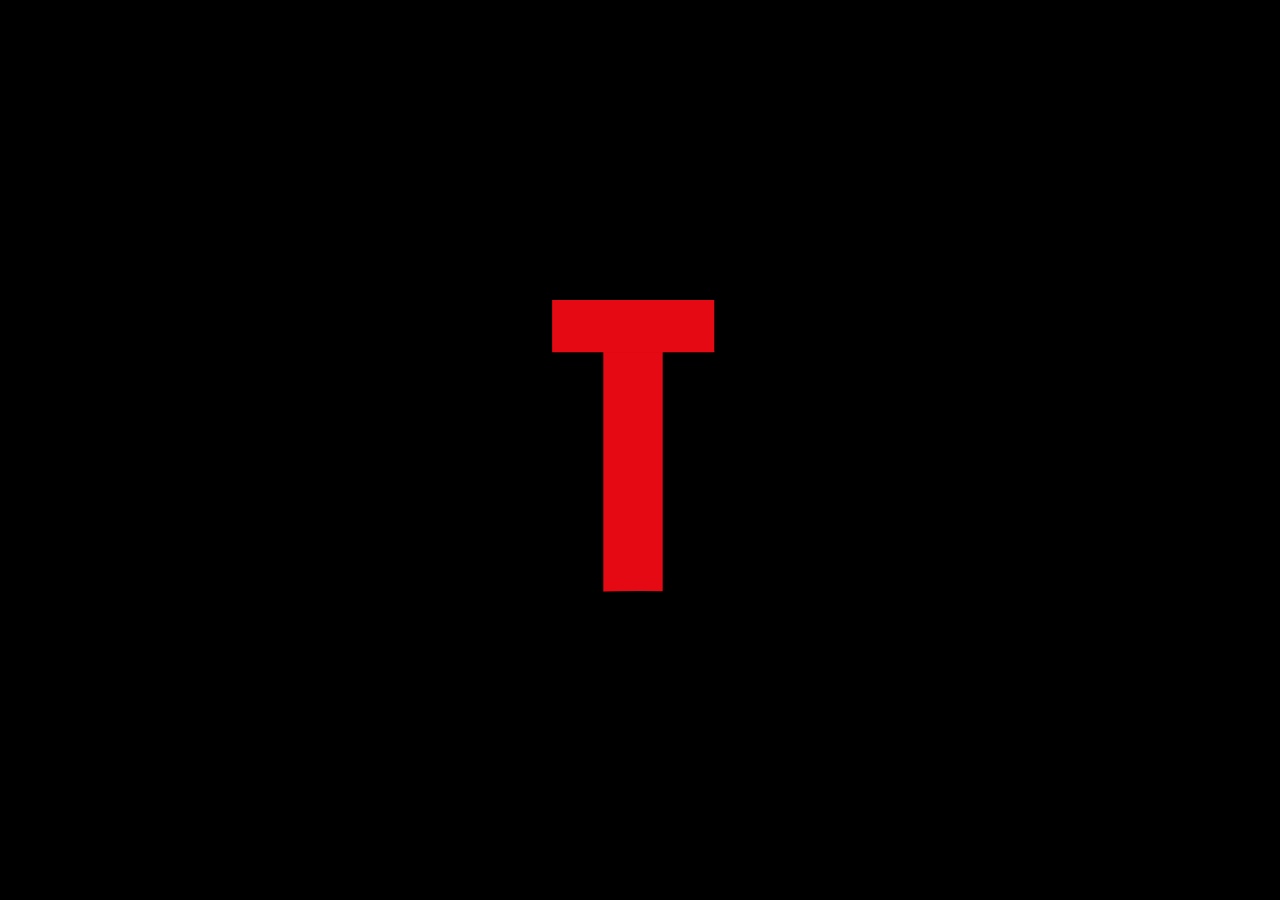
==== loader.html @ 968fd922 "Add files via upload" ====
<!DOCTYPE html>
<html lang="en">
<head>
  <meta charset="UTF-8">
  <meta name="viewport" content="width=device-width, initial-scale=1.0">
  <title>Loading...</title>
  <link rel="stylesheet" href="src/styles.css" />
  <style>
    /* Ensure loader takes full screen and centers content */
    html, body {
      margin: 0;
      padding: 0;
      width: 100%;
      height: 100%;
      overflow: hidden;
    }
  </style>
</head>
<body>
  <div id="container">
    <netflixintro letter="T">
      <div class="helper-1">
        <div class="effect-brush">
          <span class="fur-1"></span>
          <span class="fur-2"></span>
          <span class="fur-3"></span>
          <span class="fur-4"></span>
          <span class="fur-5"></span>
          <span class="fur-6"></span>
          <span class="fur-7"></span>
          <span class="fur-8"></span>
          <span class="fur-9"></span>
          <span class="fur-10"></span>
        </div>
        <div class="effect-lumieres">
          <span class="lamp-1"></span>
          <span class="lamp-2"></span>
          <span class="lamp-3"></span>
          <span class="lamp-4"></span>
          <span class="lamp-5"></span>
          <span class="lamp-6"></span>
          <span class="lamp-7"></span>
          <span class="lamp-8"></span>
        </div>
      </div>
      <div class="helper-2">
        <div class="effect-brush">
          <span class="fur-1"></span>
          <span class="fur-2"></span>
          <span class="fur-3"></span>
          <span class="fur-4"></span>
          <span class="fur-5"></span>
          <span class="fur-6"></span>
          <span class="fur-7"></span>
          <span class="fur-8"></span>
          <span class="fur-9"></span>
          <span class="fur-10"></span>
        </div>
      </div>
      <div class="helper-3">
        <div class="effect-brush">
          <span class="fur-1"></span>
          <span class="fur-2"></span>
          <span class="fur-3"></span>
          <span class="fur-4"></span>
          <span class="fur-5"></span>
          <span class="fur-6"></span>
          <span class="fur-7"></span>
          <span class="fur-8"></span>
          <span class="fur-9"></span>
          <span class="fur-10"></span>
        </div>
      </div>
      <div class="helper-4">
        <div class="effect-brush">
          <span class="fur-1"></span>
          <span class="fur-2"></span>
          <span class="fur-3"></span>
          <span class="fur-4"></span>
          <span class="fur-5"></span>
          <span class="fur-6"></span>
          <span class="fur-7"></span>
          <span class="fur-8"></span>
          <span class="fur-9"></span>
          <span class="fur-10"></span>
        </div>
      </div>
    </netflixintro>
  </div>

  <script>
    // Redirect to index.html after the animation completes
    setTimeout(() => {
      window.location.href = "index.html";
    }, 4000); // 4 seconds matches the animation duration (3.5s zoom-in + 0.5s delay)
  </script>
</body>
</html>
---- src/styles.css ----
* {
  margin: 0;
  padding: 0;
  box-sizing: border-box;
}

html, body {
  margin: 0;
  padding: 0;
  width: 100%;
  height: 100%;
}

body {
  background-color: black;
  color: white;
  font-family: "Poppins", sans-serif;
}

.navbar {
  position: absolute;
  top: 0;
  width: 100%;
  display: flex;
  justify-content: space-between;
  padding: 3% 5%;
  z-index: 10;
}

.navbar__brand {
  width: 100px;
  height: 100%;
}

/* Logo styling */
.logo-img {
  width: 120px;
  height: 35px;
  transition: width 0.3s ease, height 0.3s ease;
}

/* Responsive adjustments for mobile */
@media (max-width: 767.98px) {
  .logo-img {
      width: 60px; /* Decrease size for mobile */
      height: 20px; /* Decrease size for mobile */
  }

  .logotop {
      display: flex;
      align-items: center;
      justify-content: center;
  }

  .navv-links {
      flex-direction: column;
      align-items: center;
      gap: 10px;
  }

  .nav-button {
      font-size: 14px; /* Adjust button font size for mobile */
  }
}

@media (max-width: 480px) {
  .logo-img {
      width: 30px; /* Decrease size for mobile */
      height: 10px; /* Decrease size for mobile */
  }
}

.language__drop__down {
  background: transparent;
  border: none;
  color: white;
}

.language__drop__down:focus {
  outline: none;
}

.language__drop__down option {
  background-color: black;
}

.dropdown__container {
  border: 1px solid white;
  padding: 0.4rem;
  border-radius: 4px;
  background: rgba(0, 0, 0, 0.4);
}

.signin__button {
  background-color: #dc030f;
  border: 1px solid #dc030f;
  color: white;
  padding: 0.25rem 0.5rem;
  border-radius: 4px;
}

.navbar__nav__items {
  display: flex;
  gap: 10px;
}

.hero__bg__image__container {
  width: 100%;
  height: 80vh;
}

.hero__bg__image {
  width: 100%;
  height: 100%;
  /* object-fit: cover; */
}

.hello_video {
  width: 100%;
  height: auto;
}

.hero__bg__overlay {
  position: absolute;
  inset: 0;
  width: 100%;
  height: 80vh;
  background: rgba(0, 0, 0, 0.4);
  background-image: linear-gradient(
    to top,
    rgba(0, 0, 0, 0.8) 0,
    rgba(0, 0, 0, 0) 60%,
    rgba(0, 0, 0, 0.8) 100%
  );
}

.hero__card {
  position: absolute;
  top: 20%;
  text-align: center;
  display: flex;
  flex-direction: column;
  gap: 10px;
}

.hero__title {
  font-weight: 600;
  font-size: 2rem;
}

.hero__subtitle,
.hero__description {
  font-weight: 400;
  font-size: 1rem;
}

.hero__description {
  margin: 0 50px;
}

.email__input {
  border: none;
  background: transparent;
  width: 100%;
  height: 100%;
  padding-left: 7px;
}
.email__label {
  color: black;
  position: absolute;
  top: 28%;
  left: 2%;
  color: rgb(153, 149, 149);
  transition: 0.5s;
}

.email__form__container {
  display: flex;
  flex-direction: column;
  justify-content: center;
  align-items: center;
  gap: 15px;
}

.form__container {
  background-color: white;
  width: 90%;
  height: 50px;
  position: relative;
}

.email__input:focus + .email__label {
  top: 0.2rem;
  font-size: 10px;
}

.email__input:not(:placeholder-shown).email__input:not(:focus) + .email__label {
  top: 0.2rem;
  font-size: 10px;
}

.email__input:focus-visible {
  outline: none;
}

.primary__button {
  background-color: #dc030f;
  border: 1px solid #dc030f;
  color: white;
  padding: 0.8rem 1.2rem;
  border-radius: 2px;
  font-size: 15px;
  letter-spacing: 1px;
  transition: all 0.3s ease-in-out; /* Smooth transition */
}

.primary__button:hover {
  transform: scale(1.05); /* Increase size by 5% */
  background-color: gold !important;
  color: black !important;
  border-color: black !important;
}

.feature {
  border-top: 8px solid #222;
  padding: 2rem 1rem;
}

.feature__details {
  text-align: center;
}

.feature__title {
  font-size: 25px;
  font-weight: 600;
  margin: 10px 0;
}

.feature__sub__title {
  font-size: 15px;
  font-weight: 400;
}

.feature__image__container {
  width: 100%;
  position: relative;
}
.feature__image {
  width: 100%;
}

.feature__backgroud__video__container {
  position: absolute;
  width: 100%;
  top: 20%;
  left: 13%;
  height: 100%;
  max-width: 73%;
  max-height: 54%;
  z-index: -2;
}

.feature__backgroud__video {
  width: 100%;
}

.feature__2__poster__container {
  position: absolute;
  bottom: 8%;
  left: 50%;
  transform: translateX(-50%);
  width: 100%;
  max-width: 16em;
  display: flex;
  align-items: center;
  background-color: black;
  border: 2px solid rgba(255, 255, 255, 0.25);
  border-radius: 10px;
  height: 60px;
  padding: 0.25rem 0.6rem;
  gap: 15px;
}

.poster__container {
  width: 20%;
}

.poster {
  width: 100%;
  height: 100%;
}
.poster__details {
  width: 60%;
}
.poster__details > h4 {
  font-size: 13px;
  font-weight: 500;
}
.poster__details > h6 {
  font-size: 12px;
  font-weight: 400;
  color: rgb(63, 63, 246);
}

.download__gif__container {
  width: 20%;
  height: 100%;
}
.gif {
  width: 100%;
  height: 100%;
}

.feature__3__backgroud__video__container {
  max-width: 63%;
  max-height: 47%;
  z-index: -2;
  top: 9%;
  left: 19%;
}

.FAQ__accordian {
  width: 100%;
}
.FAQ__title {
  width: 100%;
  display: flex;
  justify-content: space-between;
  padding: 15px 20px;
  font-size: 18px;
  background-color: #303030;
  border: 1px solid #303030;
  color: white;
}

.FAQ__visible {
  background-color: #303030;
  border-top: 1px solid black;
  max-height: 0;
  overflow: hidden;
  transition: max-height 0.5s ease-in-out;
}

.FAQ__visible > p {
  margin: 1rem;
}
.FAQ__list__container {
  border-top: 8px solid #222;
  padding: 2rem 0;
}
.FAQ__heading {
  font-size: 20px;
  text-align: center;
  font-weight: 600;
  margin: 1rem 3rem;
}

.FAQ__list {
  display: flex;
  flex-direction: column;
  justify-content: center;
  align-items: center;
  gap: 10px;
}

.FAQ__get__started__email {
  text-align: center;
}

.FAQ__get__started__email > h3 {
  font-size: 18px;
  font-weight: 400;
  margin: 2rem 0;
}

@media (min-width: 768px) {
  .hero__bg__image__container {
    height: 100vh;
  }

  .hero__bg__overlay {
    height: 100vh;
  }
  .hero__card {
    top: 40%;
    left: 30%;
    transform: translate(-20%, -20%);
  }
  .hero__title {
    font-size: 3rem;
  }
  .hero__subtitle,
  .hero__description {
    font-size: 1.3rem;
  }

  .feature {
    padding: 4rem;
  }

  .feature__title {
    font-size: 35px;
  }

  .feature__sub__title {
    font-size: 20px;
  }
  .feature__2__poster__container {
    max-width: 26em;
    height: 85px;
  }
  .poster__container {
    width: 15%;
  }
  .download__gif__container {
    width: 3rem;
    height: 3rem;
  }

  .poster__details > h4 {
    font-size: 18px;
  }
  .poster__details > h6 {
    font-size: 14px;
  }
  .FAQ__title {
    font-size: 20px;
  }
  .FAQ__heading {
    font-size: 38px;
    font-weight: 500;
    letter-spacing: 1px;
  }
  .FAQ__list {
    padding: 1rem 5rem;
  }
  .FAQ__get__started__email {
    width: 75%;
    display: flex;
    flex-direction: column;
    justify-content: center;
    transform: translateX(15%);
  }
}

@media (min-width: 1024px) {
  .navbar {
    padding: 2% 5%;
  }

  .navbar__brand {
    width: 150px;
  }

  .signin__button {
    padding: 10px 20px;
    font-size: 18px;
  }
  .dropdown__container {
    padding: 10px 5px;
  }

  .navbar__nav__items {
    gap: 30px;
  }

  .hero__card {
    top: 50%;
    left: 50%;
    transform: translate(-50%, -50%);
  }

  .form__container {
    width: 50%;
  }
  .email__form__container {
    flex-direction: row;
    align-items: center;
    gap: 1px;
  }
  .primary__button {
    height: 50px;
  }

  .feature {
    display: flex;
    align-items: center;
    justify-content: space-between;
    gap: 20px;
  }

  .feature__details {
    text-align: left;
    padding: 0 6rem;
  }

  .feature__title {
    font-size: 50px;
  }

  .feature__sub__title {
    font-size: 25px;
  }

  .feature__image__container {
    max-width: 500px;
  }

  .feature:nth-child(even) {
    flex-direction: row-reverse;
  }

  .feature__2__poster__container {
    max-width: 20em;
    height: 100px;
    padding: 1rem;
  }
  .poster__container {
    width: 20%;
  }
  .FAQ__list {
    padding: 1rem 25rem;
  }
  .FAQ__get__started__email {
    transform: translateX(16%);
  }
}

.countdown {
  display: flex;
  gap: 30px;
  padding: 20px;
}

.time-section {
  text-align: center;
  font-size: 24px;
}

.time-group {
  display: flex;
  gap: 5px;
  margin-bottom: 10px;
}

.time-segment {
  display: block;
  font-size: 100px;
  font-weight: 900;
  width: 100px;
  font-family: 'Segment7', monospace;
}

.segment-display {
  position: relative;
  height: 100%;
}

.segment-display__top,
.segment-display__bottom {
  overflow: hidden;
  text-align: center;
  width: 100%;
  height: 50%;
  position: relative;
}

.segment-display__top {
  line-height: 1.5;
  color: #eee;
  background-color: #333;
}

.segment-display__bottom {
  line-height: 0;
  color: #fff;
  background-color: #333;
}

.segment-overlay {
  position: absolute;
  top: 0;
  perspective: 400px;
  height: 100%;
  width: 100px;
}

.segment-overlay__top,
.segment-overlay__bottom {
  position: absolute;
  overflow: hidden;
  text-align: center;
  width: 100%;
  height: 50%;
  font-family: 'Segment7', monospace;
}

.segment-overlay__top {
  top: 0;
  line-height: 1.5;
  color: #fff;
  background-color: #333;
  transform-origin: bottom;
}

.segment-overlay__bottom {
  bottom: 0;
  line-height: 0;
  color: #eee;
  background-color: #333;
  border-top: 2px solid black;
  transform-origin: top;
}

.segment-overlay.flip .segment-overlay__top {
  animation: flip-top 0.8s linear;
}

.segment-overlay.flip .segment-overlay__bottom {
  animation: flip-bottom 0.8s linear;
}

@keyframes flip-top {
  0% { transform: rotateX(0deg); }
  50%, 100% { transform: rotateX(-90deg); }
}

@keyframes flip-bottom {
  0%, 50% { transform: rotateX(90deg); }
  100% { transform: rotateX(0deg); }
}

/* new foooter */

footer {
  background-color: #222;
  color: #fff;
  padding: 30px 0;
  text-align: left;
}

.footer-container {
  display: grid;
  grid-template-columns: repeat(2, 1fr);
  gap: 20px;
  /* max-width: 1200px; */
  margin: auto;
  padding: 0 20px;
}

/* Custom hover animations */
.nav-button {
    position: relative;
    padding: 0.5rem 1rem;
    font-size: 1rem;
    color: white;
    background: transparent;
    border: none;
    cursor: pointer;
    transition: all 0.3s ease;
}

.nav-button:hover {
    color: #ff6b6b; /* Change text color on hover */
}

/* Underline animation */
.nav-button::after {
    content: '';
    position: absolute;
    bottom: 0;
    left: 0;
    width: 0;
    height: 2px;
    background: #ff6b6b;
    transition: width 0.3s ease;
}

.nav-button:hover::after {
    width: 100%;
}

/* Scale animation */
.nav-button:hover {
    transform: scale(1.1);
}

/* Background color animation */
.nav-button:hover {
    background: rgba(255, 107, 107, 0.1);
    border-radius: 0.5rem;
}

@font-face {
  font-family: 'Segment7';
  src: url('https://assets.codepen.io/4175254/Segment7-V4ag.ttf') format('truetype');
  font-weight: normal;
  font-style: italic;
}

.countdown {
  display: flex;
  gap: 30px;
  padding: 20px;
}

.time-section {
  text-align: center;
  font-size: 24px;
}

.time-group {
  display: flex;
  gap: 10px;
  margin-bottom: 10px;
}

.time-segment {
  display: block;
  font-size: 100px;
  font-weight: 900;
  width: 100px;
  font-family: 'Segment7', monospace;
}

.segment-display {
  position: relative;
  height: 100%;
}

.segment-display__top,
.segment-display__bottom {
  overflow: hidden;
  text-align: center;
  width: 100%;
  height: 50%;
  position: relative;
}

.segment-display__top {
  line-height: 1.5;
  color: #eee;
  background-color: #333;
}

.segment-display__bottom {
  line-height: 0;
  color: #fff;
  background-color: #333;
}

.segment-overlay {
  position: absolute;
  top: 0;
  perspective: 400px;
  height: 100%;
  width: 100px;
}

.segment-overlay__top,
.segment-overlay__bottom {
  position: absolute;
  overflow: hidden;
  text-align: center;
  width: 100%;
  height: 50%;
  font-family: 'Segment7', monospace;
}

.segment-overlay__top {
  top: 0;
  line-height: 1.5;
  color: #fff;
  background-color: #333;
  transform-origin: bottom;
}

.segment-overlay__bottom {
  bottom: 0;
  line-height: 0;
  color: #eee;
  background-color: #333;
  border-top: 2px solid black;
  transform-origin: top;
}

.segment-overlay.flip .segment-overlay__top {
  animation: flip-top 0.8s linear;
}

.segment-overlay.flip .segment-overlay__bottom {
  animation: flip-bottom 0.8s linear;
}

@keyframes flip-top {
  0% { transform: rotateX(0deg); }
  50%, 100% { transform: rotateX(-90deg); }
}

@keyframes flip-bottom {
  0%, 50% { transform: rotateX(90deg); }
  100% { transform: rotateX(0deg); }
}

/* Media Queries for Responsive Design */
@media (max-width: 768px) {
  .countdown {
    gap: 15px;
    padding: 10px;
  }

  .time-section {
    font-size: 18px;
  }

  .time-segment {
    font-size: 60px;
    width: 60px;
  }

  .segment-overlay {
    width: 60px;
  }
}

@media (max-width: 480px) {
  .countdown {
    gap: 10px;
    padding: 5px;
  }

  .time-section {
    font-size: 16px;
    margin-bottom: 5px;
  }

  .time-segment {
    font-size: 40px;
    width: 40px;
  }

  .segment-overlay {
    width: 40px;
  }

  .time-group {
    gap: 5px;
  }
}

/* Glass effect overlay */
.glass-overlay {
  position: absolute;
  width: 100%;
  top: 100%; /* Center vertically */
  left: 50%; /* Center horizontally */
  transform: translate(-50%, -50%); /* Center the overlay */
  background-color: rgba(255, 255, 255, 0.1); /* Semi-transparent white */
  backdrop-filter: blur(10px); /* Glass blur effect */
  padding: 20px;
  border-radius: 15px;
  text-align: center;
  color: white;
  border: 1px solid rgba(255, 255, 255, 0.2); /* Light border */
}

.glitch {
  color: white;
  font-size: 4em; /* Adjusted for mobile */
  letter-spacing: .3em;
  padding: 0;
  margin: 0;
  animation: glitch 1s infinite;
  position: relative;
}

.glitch::before {
  position: absolute;
  content: attr(data-text);
  top: 0;
  left: 2px;
  width: 100%;
  text-shadow: -2px 0 red;
  animation: glitch-mirror 5s infinite;
}

.glitch::after {
  position: absolute;
  content: attr(data-text);
  top: 0;
  left: -2px;
  width: 100%;
  text-shadow: -2px 0 greenyellow, 2px 2px red;
  animation: glitch-mirror 1s infinite;
}

@keyframes glitch {
  0% { transform: skew(-3deg); }
  10% { transform: skew(1deg); }
  20% { transform: skew(2deg); }
  30% { transform: skew(4deg); }
  40% { transform: skew(4deg); }
  50% { transform: skew(5deg); }
  60% { transform: skew(-2deg); }
  70% { transform: skew(0deg); }
  80% { transform: skew(4deg); }
  90% { transform: skew(2deg); }
  100% { transform: skew(3deg); }
}

@keyframes glitch-mirror {
  0% { clip-path: inset(4% 0%); transform: skew(0.81deg); }
  5% { clip-path: inset(38% 0%); transform: skew(0.28deg); }
  10% { clip-path: inset(163% 0%); transform: skew(0.67deg); }
  15% { clip-path: inset(31% 0%); transform: skew(0.07deg); }
  20% { clip-path: inset(168% 0%); transform: skew(0.53deg); }
  25% { clip-path: inset(130% 0%); transform: skew(0.48deg); }
  30% { clip-path: inset(92% 0%); transform: skew(0.68deg); }
  35% { clip-path: inset(43% 0%); transform: skew(0.7deg); }
  40% { clip-path: inset(18% 0%); transform: skew(0.5deg); }
  45% { clip-path: inset(180% 0%); transform: skew(0.21deg); }
  50% { clip-path: inset(71% 0%); transform: skew(0.56deg); }
  55% { clip-path: inset(182% 0%); transform: skew(0.55deg); }
  60% { clip-path: inset(66% 0%); transform: skew(0.65deg); }
  65% { clip-path: inset(66% 0%); transform: skew(0.77deg); }
  70% { clip-path: inset(43% 0%); transform: skew(0.56deg); }
  75% { clip-path: inset(148% 0%); transform: skew(0.93deg); }
  80% { clip-path: inset(169% 0%); transform: skew(0.46deg); }
  85% { clip-path: inset(166% 0%); transform: skew(0.98deg); }
  90% { clip-path: inset(53% 0%); transform: skew(0.81deg); }
  95% { clip-path: inset(157% 0%); transform: skew(0.68deg); }
  100% { clip-path: inset(182% 0%); transform: skew(0.22deg); }
}

/* Ensure the ratio container takes full width and height */
.ratio {
  margin: 0;
  padding: 0;
}

/* Events Section */
.events {
  padding: 50px 20px;
  text-align: center;
}

/* Netflix Intro Animation Styles (Reduced Version) */
#container {
  display: flex;
  flex-direction: column;
  justify-content: center;
  align-items: center;
  width: 100%;
  height: 100%;
  background-color: #000000;
  overflow: hidden;
}

#container netflixintro {
  display: block;
  position: relative;
  width: 300px;
  height: 300px;
  overflow: hidden;
  animation-name: zoom-in;
  animation-delay: 0.5s;
  animation-duration: 3.5s;
  animation-timing-function: ease-in;
  animation-fill-mode: forwards;
  background-size: 4000px;
  background-position: -1950px 0;
}

#container netflixintro::before {
  content: "";
  position: absolute;
  display: block;
  background-color: #000000;
  width: 150%;
  height: 30%;
  left: -25%;
  bottom: -27%;
  border-radius: 50%;
  z-index: 5;
  transform-origin: left center;
  background-size: 4000px;
  background-position: -1950px 0;
}

/* Letter "T" */
#container netflixintro[letter="T"] {
  transform-origin: center center;
}

#container netflixintro[letter="T"] .helper-1 {
  width: 19.5%;
  height: 100%;
  background-color: rgba(228, 9, 19, 0.5);
  left: 38%;
  top: 0;
  transform: rotate(180deg);
  animation-name: fading-lumieres-box;
  animation-duration: 2s;
  animation-delay: 0.6s;
  animation-fill-mode: forwards;
}

#container netflixintro[letter="T"] .helper-1 .effect-brush {
  animation-name: brush-moving;
  animation-duration: 2.5s;
  animation-fill-mode: forwards;
  animation-delay: 1s;
}

#container netflixintro[letter="T"] .helper-1 .effect-brush [class*="fur-"] {
  bottom: 0;
  height: 40%;
}

#container netflixintro[letter="T"] .helper-2 {
  width: 17.5%;
  height: 54%;
  left: 39%;
  top: -55px;
  transform: rotate(270deg);
  overflow: hidden;
}

#container netflixintro[letter="T"] .helper-2 .effect-brush {
  animation-name: brush-moving;
  animation-duration: 2s;
  animation-fill-mode: forwards;
  animation-delay: 0.5s;
}

/* Common Helper Styles */
#container netflixintro [class*="helper-"] {
  position: absolute;
}

#container netflixintro [class*="helper-"] .effect-brush {
  position: absolute;
  width: 100%;
  height: 300%;
  top: 0;
  overflow: hidden;
}

#container netflixintro [class*="helper-"] .effect-brush::before {
  display: block;
  content: "";
  position: absolute;
  background-color: #e40913;
  width: 100%;
  height: 70%;
  box-shadow: 0px 0px 29px 24px #e40913;
}

#container netflixintro [class*="helper-"] .effect-brush [class*="fur-"] {
  display: block;
  position: absolute;
  bottom: 10%;
  height: 30%;
}

/* Reduced fur elements (10 instead of 31) */
#container netflixintro [class*="helper-"] .effect-brush .fur-1 {
  left: 0%;
  width: 10%;
  background: linear-gradient(to bottom, #e40913 0%, #e40913 20%, rgba(0, 0, 0, 0) 80%);
}

#container netflixintro [class*="helper-"] .effect-brush .fur-2 {
  left: 10%;
  width: 10%;
  background: linear-gradient(to bottom, #e40913 0%, #e40913 25%, rgba(0, 0, 0, 0) 85%);
}

#container netflixintro [class*="helper-"] .effect-brush .fur-3 {
  left: 20%;
  width: 10%;
  background: linear-gradient(to bottom, #e40913 0%, #e40913 30%, rgba(0, 0, 0, 0) 90%);
}

#container netflixintro [class*="helper-"] .effect-brush .fur-4 {
  left: 30%;
  width: 10%;
  background: linear-gradient(to bottom, #e40913 0%, #e40913 20%, rgba(0, 0, 0, 0) 80%);
}

#container netflixintro [class*="helper-"] .effect-brush .fur-5 {
  left: 40%;
  width: 10%;
  background: linear-gradient(to bottom, #e40913 0%, #e40913 35%, rgba(0, 0, 0, 0) 95%);
}

#container netflixintro [class*="helper-"] .effect-brush .fur-6 {
  left: 50%;
  width: 10%;
  background: linear-gradient(to bottom, #e40913 0%, #e40913 25%, rgba(0, 0, 0, 0) 85%);
}

#container netflixintro [class*="helper-"] .effect-brush .fur-7 {
  left: 60%;
  width: 10%;
  background: linear-gradient(to bottom, #e40913 0%, #e40913 30%, rgba(0, 0, 0, 0) 90%);
}

#container netflixintro [class*="helper-"] .effect-brush .fur-8 {
  left: 70%;
  width: 10%;
  background: linear-gradient(to bottom, #e40913 0%, #e40913 20%, rgba(0, 0, 0, 0) 80%);
}

#container netflixintro [class*="helper-"] .effect-brush .fur-9 {
  left: 80%;
  width: 10%;
  background: linear-gradient(to bottom, #e40913 0%, #e40913 35%, rgba(0, 0, 0, 0) 95%);
}

#container netflixintro [class*="helper-"] .effect-brush .fur-10 {
  left: 90%;
  width: 10%;
  background: linear-gradient(to bottom, #e40913 0%, #e40913 25%, rgba(0, 0, 0, 0) 85%);
}

/* Effect Lumieres (Reduced to 8) */
#container netflixintro [class*="helper-"] .effect-lumieres {
  position: absolute;
  width: 100%;
  height: 100%;
  opacity: 0;
  animation-name: showing-lumieres;
  animation-duration: 2s;
  animation-delay: 1.6s;
  animation-fill-mode: forwards;
}

#container netflixintro [class*="helper-"] .effect-lumieres [class*="lamp-"] {
  position: absolute;
  display: block;
  height: 100%;
  box-shadow: 0px 0px 10px 0px rgba(228, 9, 19, 0.75);
  background: var(--color);
}

#container netflixintro [class*="helper-"] .effect-lumieres [class*="lamp-"]::before {
  position: absolute;
  content: " ";
  display: block;
  width: 100%;
  height: 100%;
  background: var(--color);
  box-shadow: 0px 0px 10px 0px rgba(228, 9, 19, 0.75);
}

#container netflixintro [class*="helper-"] .effect-lumieres .lamp-1 {
  --color: #ff0100;
  left: 0%;
  width: 12.5%;
  animation-delay: 0.5s;
}

#container netflixintro [class*="helper-"] .effect-lumieres .lamp-1::before {
  left: 50%;
  animation-delay: 0.5s;
}

#container netflixintro [class*="helper-"] .effect-lumieres .lamp-2 {
  --color: #ffde01;
  left: 12.5%;
  width: 12.5%;
  animation-delay: 0.7s;
}

#container netflixintro [class*="helper-"] .effect-lumieres .lamp-2::before {
  left: 50%;
  animation-delay: 0.7s;
}

#container netflixintro [class*="helper-"] .effect-lumieres .lamp-3 {
  --color: #ff00cc;
  left: 25%;
  width: 12.5%;
  animation-delay: 0.9s;
}

#container netflixintro [class*="helper-"] .effect-lumieres .lamp-3::before {
  left: 50%;
  animation-delay: 0.9s;
}

#container netflixintro [class*="helper-"] .effect-lumieres .lamp-4 {
  --color: #04fd8f;
  left: 37.5%;
  width: 12.5%;
  animation-delay: 1.1s;
}

#container netflixintro [class*="helper-"] .effect-lumieres .lamp-4::before {
  left: 50%;
  animation-delay: 1.1s;
}

#container netflixintro [class*="helper-"] .effect-lumieres .lamp-5 {
  --color: #ff9600;
  left: 50%;
  width: 12.5%;
  animation-delay: 1.3s;
}

#container netflixintro [class*="helper-"] .effect-lumieres .lamp-5::before {
  left: 50%;
  animation-delay: 1.3s;
}

#container netflixintro [class*="helper-"] .effect-lumieres .lamp-6 {
  --color: #0084ff;
  left: 62.5%;
  width: 12.5%;
  animation-delay: 1.5s;
}

#container netflixintro [class*="helper-"] .effect-lumieres .lamp-6::before {
  left: 50%;
  animation-delay: 1.5s;
}

#container netflixintro [class*="helper-"] .effect-lumieres .lamp-7 {
  --color: #f84006;
  left: 75%;
  width: 12.5%;
  animation-delay: 1.7s;
}

#container netflixintro [class*="helper-"] .effect-lumieres .lamp-7::before {
  left: 50%;
  animation-delay: 1.7s;
}

#container netflixintro [class*="helper-"] .effect-lumieres .lamp-8 {
  --color: #ffc601;
  left: 87.5%;
  width: 12.5%;
  animation-delay: 1.9s;
}

#container netflixintro [class*="helper-"] .effect-lumieres .lamp-8::before {
  left: 50%;
  animation-delay: 1.9s;
}

#container netflixintro [class*="helper-"] .effect-lumieres .lamp-1,
#container netflixintro [class*="helper-"] .effect-lumieres .lamp-3,
#container netflixintro [class*="helper-"] .effect-lumieres .lamp-5,
#container netflixintro [class*="helper-"] .effect-lumieres .lamp-7 {
  animation-name: lumieres-moving-left;
  animation-duration: 5s;
  animation-fill-mode: forwards;
}

#container netflixintro [class*="helper-"] .effect-lumieres .lamp-1::before,
#container netflixintro [class*="helper-"] .effect-lumieres .lamp-3::before,
#container netflixintro [class*="helper-"] .effect-lumieres .lamp-5::before,
#container netflixintro [class*="helper-"] .effect-lumieres .lamp-7::before {
  animation-name: lumieres-moving-left;
  animation-duration: 5.5s;
}

#container netflixintro [class*="helper-"] .effect-lumieres .lamp-2,
#container netflixintro [class*="helper-"] .effect-lumieres .lamp-4,
#container netflixintro [class*="helper-"] .effect-lumieres .lamp-6,
#container netflixintro [class*="helper-"] .effect-lumieres .lamp-8 {
  animation-name: lumieres-moving-right;
  animation-duration: 5s;
  animation-fill-mode: forwards;
}

#container netflixintro [class*="helper-"] .effect-lumieres .lamp-2::before,
#container netflixintro [class*="helper-"] .effect-lumieres .lamp-4::before,
#container netflixintro [class*="helper-"] .effect-lumieres .lamp-6::before,
#container netflixintro [class*="helper-"] .effect-lumieres .lamp-8::before {
  animation-name: lumieres-moving-right;
  animation-duration: 5.5s;
}

/* Animations */
@keyframes brush-moving {
  0% {
    transform: translateY(0);
  }
  100% {
    transform: translateY(-100%);
  }
}

@keyframes fading-out {
  0% {
    opacity: 1;
  }
  100% {
    opacity: 0;
  }
}

@keyframes lumieres-moving-right {
  0% {
    transform: translate(0);
  }
  40% {
    transform: translate(-10px) scaleX(1);
  }
  50% {
    transform: translate(-60px);
  }
  100% {
    transform: translate(-120px) scaleX(3);
  }
}

@keyframes lumieres-moving-left {
  0% {
    transform: translate(0);
  }
  40% {
    transform: translate(10px) scaleX(1);
  }
  50% {
    transform: translate(60px);
  }
  100% {
    transform: translate(120px) scaleX(3);
  }
}

@keyframes zoom-in {
  0% {
    transform: scale(1);
  }
  100% {
    transform: scale(15);
  }
}

@keyframes showing-lumieres {
  0% {
    opacity: 0;
  }
  100% {
    opacity: 1;
  }
}

@keyframes fading-lumieres-box {
  0% {
    background-color: rgba(228, 9, 19, 0.5);
  }
  100% {
    background-color: rgba(228, 9, 19, 0);
  }
}
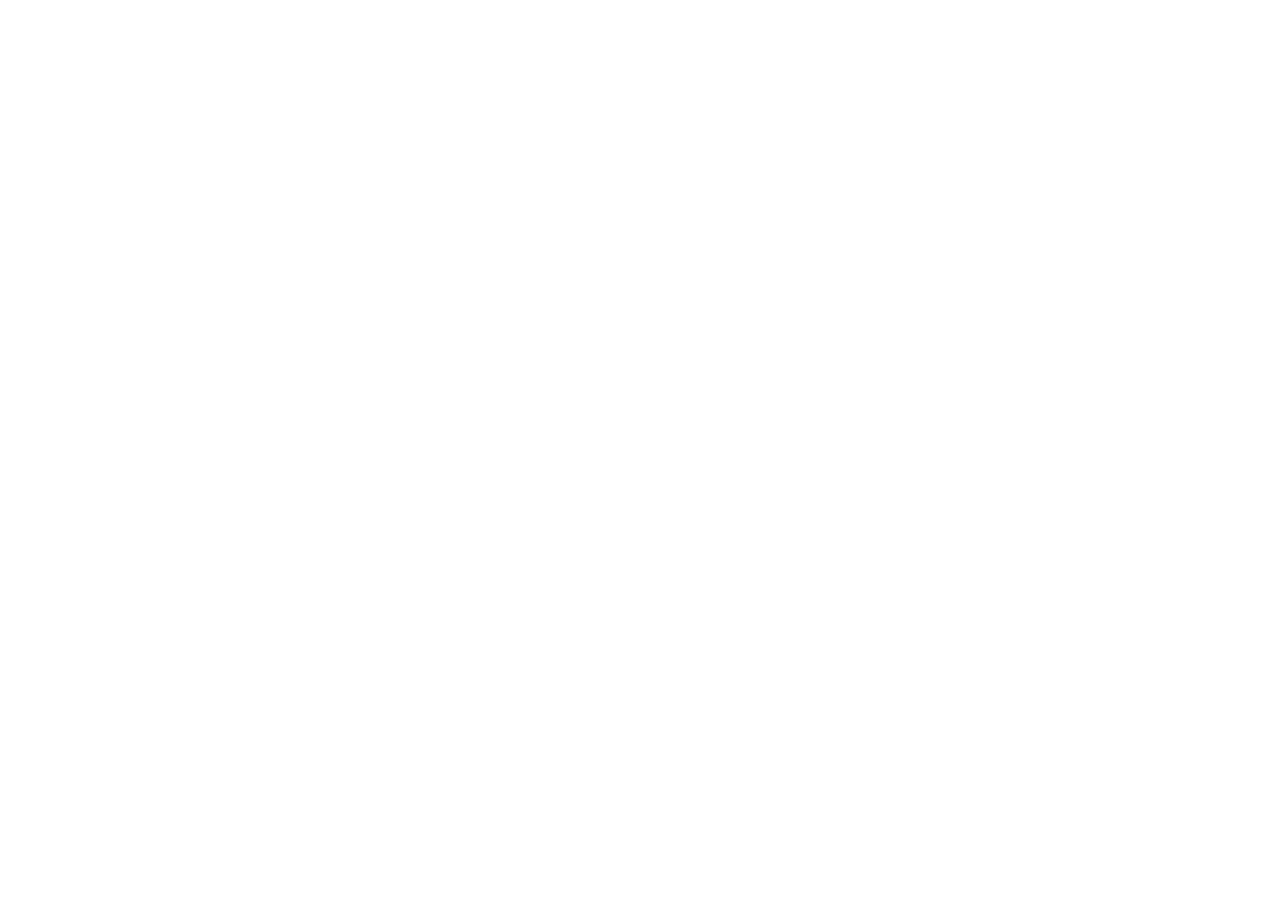
==== commit b9b9a623: "Update loader.html" ====
--- a/loader.html
+++ b/loader.html
@@ -4,9 +4,9 @@
   <meta charset="UTF-8">
   <meta name="viewport" content="width=device-width, initial-scale=1.0">
   <title>Loading...</title>
-  <link rel="stylesheet" href="src/styles.css" />
+  <link rel="stylesheet" href="src/styles2.css" />
   <style>
-    /* Ensure loader takes full screen and centers content */
+    /* Inline CSS to ensure full-screen centering */
     html, body {
       margin: 0;
       padding: 0;
@@ -89,10 +89,10 @@
   </div>
 
   <script>
-    // Redirect to index.html after the animation completes
+    // Redirect to index.html after animation
     setTimeout(() => {
       window.location.href = "index.html";
-    }, 4000); // 4 seconds matches the animation duration (3.5s zoom-in + 0.5s delay)
+    }, 4000); // 4 seconds (matches 3.5s zoom-in + 0.5s delay)
   </script>
 </body>
-</html>+</html>
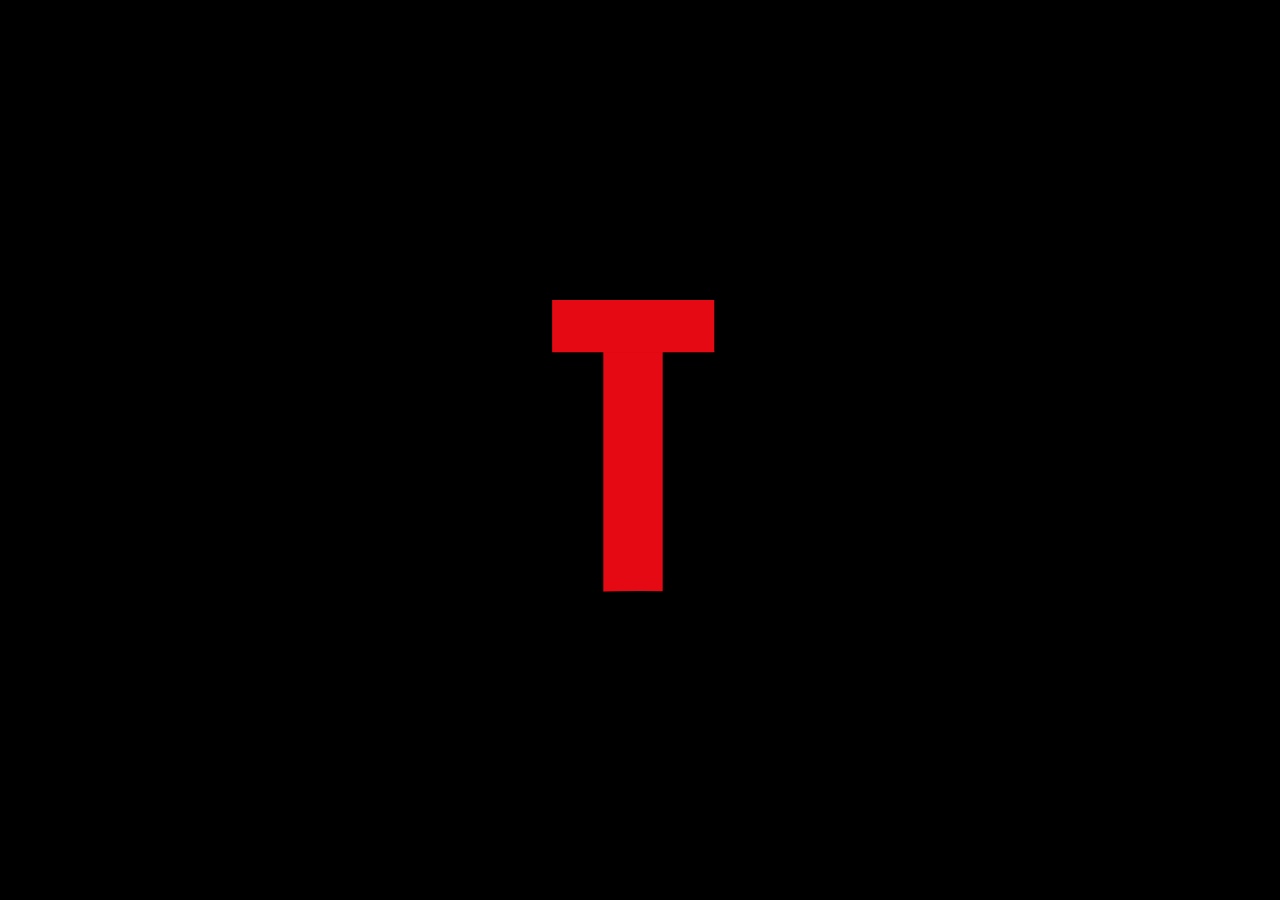
==== commit a3934e4f: "Update loader.html" ====
--- a/loader.html
+++ b/loader.html
@@ -6,13 +6,19 @@
   <title>Loading...</title>
   <link rel="stylesheet" href="src/styles2.css" />
   <style>
-    /* Inline CSS to ensure full-screen centering */
     html, body {
       margin: 0;
       padding: 0;
       width: 100%;
       height: 100%;
       overflow: hidden;
+    }
+    /* Fallback styling for netflixintro if JS isn’t defining it */
+    netflixintro {
+      display: block;
+      width: 300px;
+      height: 300px;
+      position: relative;
     }
   </style>
 </head>
@@ -89,10 +95,14 @@
   </div>
 
   <script>
+    // Log to check if script runs
+    console.log("Loader script running...");
+
     // Redirect to index.html after animation
     setTimeout(() => {
+      console.log("Redirecting to index.html");
       window.location.href = "index.html";
-    }, 4000); // 4 seconds (matches 3.5s zoom-in + 0.5s delay)
+    }, 4000); // 4 seconds (3.5s zoom-in + 0.5s delay)
   </script>
 </body>
 </html>
--- a/src/styles2.css
+++ b/src/styles2.css
@@ -0,0 +1,415 @@
+/* Netflix Intro Animation Styles (Reduced Version) */
+#container {
+  display: flex;
+  flex-direction: column;
+  justify-content: center;
+  align-items: center;
+  width: 100%;
+  height: 100%;
+  background-color: #000000;
+  overflow: hidden;
+}
+
+#container netflixintro {
+  display: block;
+  position: relative;
+  width: 300px;
+  height: 300px;
+  overflow: hidden;
+  animation-name: zoom-in;
+  animation-delay: 0.5s;
+  animation-duration: 3.5s;
+  animation-timing-function: ease-in;
+  animation-fill-mode: forwards;
+  background-size: 4000px;
+  background-position: -1950px 0;
+}
+
+#container netflixintro::before {
+  content: "";
+  position: absolute;
+  display: block;
+  background-color: #000000;
+  width: 150%;
+  height: 30%;
+  left: -25%;
+  bottom: -27%;
+  border-radius: 50%;
+  z-index: 5;
+  transform-origin: left center;
+  background-size: 4000px;
+  background-position: -1950px 0;
+}
+
+/* Letter "T" */
+#container netflixintro[letter="T"] {
+  transform-origin: center center;
+}
+
+#container netflixintro[letter="T"] .helper-1 {
+  width: 19.5%;
+  height: 100%;
+  background-color: rgba(228, 9, 19, 0.5);
+  left: 38%;
+  top: 0;
+  transform: rotate(180deg);
+  animation-name: fading-lumieres-box;
+  animation-duration: 2s;
+  animation-delay: 0.6s;
+  animation-fill-mode: forwards;
+}
+
+#container netflixintro[letter="T"] .helper-1 .effect-brush {
+  animation-name: brush-moving;
+  animation-duration: 2.5s;
+  animation-fill-mode: forwards;
+  animation-delay: 1s;
+}
+
+#container netflixintro[letter="T"] .helper-1 .effect-brush [class*="fur-"] {
+  bottom: 0;
+  height: 40%;
+}
+
+#container netflixintro[letter="T"] .helper-2 {
+  width: 17.5%;
+  height: 54%;
+  left: 39%;
+  top: -55px;
+  transform: rotate(270deg);
+  overflow: hidden;
+}
+
+#container netflixintro[letter="T"] .helper-2 .effect-brush {
+  animation-name: brush-moving;
+  animation-duration: 2s;
+  animation-fill-mode: forwards;
+  animation-delay: 0.5s;
+}
+
+/* Common Helper Styles */
+#container netflixintro [class*="helper-"] {
+  position: absolute;
+}
+
+#container netflixintro [class*="helper-"] .effect-brush {
+  position: absolute;
+  width: 100%;
+  height: 300%;
+  top: 0;
+  overflow: hidden;
+}
+
+#container netflixintro [class*="helper-"] .effect-brush::before {
+  display: block;
+  content: "";
+  position: absolute;
+  background-color: #e40913;
+  width: 100%;
+  height: 70%;
+  box-shadow: 0px 0px 29px 24px #e40913;
+}
+
+#container netflixintro [class*="helper-"] .effect-brush [class*="fur-"] {
+  display: block;
+  position: absolute;
+  bottom: 10%;
+  height: 30%;
+}
+
+/* Reduced fur elements (10 instead of 31) */
+#container netflixintro [class*="helper-"] .effect-brush .fur-1 {
+  left: 0%;
+  width: 10%;
+  background: linear-gradient(to bottom, #e40913 0%, #e40913 20%, rgba(0, 0, 0, 0) 80%);
+}
+
+#container netflixintro [class*="helper-"] .effect-brush .fur-2 {
+  left: 10%;
+  width: 10%;
+  background: linear-gradient(to bottom, #e40913 0%, #e40913 25%, rgba(0, 0, 0, 0) 85%);
+}
+
+#container netflixintro [class*="helper-"] .effect-brush .fur-3 {
+  left: 20%;
+  width: 10%;
+  background: linear-gradient(to bottom, #e40913 0%, #e40913 30%, rgba(0, 0, 0, 0) 90%);
+}
+
+#container netflixintro [class*="helper-"] .effect-brush .fur-4 {
+  left: 30%;
+  width: 10%;
+  background: linear-gradient(to bottom, #e40913 0%, #e40913 20%, rgba(0, 0, 0, 0) 80%);
+}
+
+#container netflixintro [class*="helper-"] .effect-brush .fur-5 {
+  left: 40%;
+  width: 10%;
+  background: linear-gradient(to bottom, #e40913 0%, #e40913 35%, rgba(0, 0, 0, 0) 95%);
+}
+
+#container netflixintro [class*="helper-"] .effect-brush .fur-6 {
+  left: 50%;
+  width: 10%;
+  background: linear-gradient(to bottom, #e40913 0%, #e40913 25%, rgba(0, 0, 0, 0) 85%);
+}
+
+#container netflixintro [class*="helper-"] .effect-brush .fur-7 {
+  left: 60%;
+  width: 10%;
+  background: linear-gradient(to bottom, #e40913 0%, #e40913 30%, rgba(0, 0, 0, 0) 90%);
+}
+
+#container netflixintro [class*="helper-"] .effect-brush .fur-8 {
+  left: 70%;
+  width: 10%;
+  background: linear-gradient(to bottom, #e40913 0%, #e40913 20%, rgba(0, 0, 0, 0) 80%);
+}
+
+#container netflixintro [class*="helper-"] .effect-brush .fur-9 {
+  left: 80%;
+  width: 10%;
+  background: linear-gradient(to bottom, #e40913 0%, #e40913 35%, rgba(0, 0, 0, 0) 95%);
+}
+
+#container netflixintro [class*="helper-"] .effect-brush .fur-10 {
+  left: 90%;
+  width: 10%;
+  background: linear-gradient(to bottom, #e40913 0%, #e40913 25%, rgba(0, 0, 0, 0) 85%);
+}
+
+/* Effect Lumieres (Reduced to 8) */
+#container netflixintro [class*="helper-"] .effect-lumieres {
+  position: absolute;
+  width: 100%;
+  height: 100%;
+  opacity: 0;
+  animation-name: showing-lumieres;
+  animation-duration: 2s;
+  animation-delay: 1.6s;
+  animation-fill-mode: forwards;
+}
+
+#container netflixintro [class*="helper-"] .effect-lumieres [class*="lamp-"] {
+  position: absolute;
+  display: block;
+  height: 100%;
+  box-shadow: 0px 0px 10px 0px rgba(228, 9, 19, 0.75);
+  background: var(--color);
+}
+
+#container netflixintro [class*="helper-"] .effect-lumieres [class*="lamp-"]::before {
+  position: absolute;
+  content: " ";
+  display: block;
+  width: 100%;
+  height: 100%;
+  background: var(--color);
+  box-shadow: 0px 0px 10px 0px rgba(228, 9, 19, 0.75);
+}
+
+#container netflixintro [class*="helper-"] .effect-lumieres .lamp-1 {
+  --color: #ff0100;
+  left: 0%;
+  width: 12.5%;
+  animation-delay: 0.5s;
+}
+
+#container netflixintro [class*="helper-"] .effect-lumieres .lamp-1::before {
+  left: 50%;
+  animation-delay: 0.5s;
+}
+
+#container netflixintro [class*="helper-"] .effect-lumieres .lamp-2 {
+  --color: #ffde01;
+  left: 12.5%;
+  width: 12.5%;
+  animation-delay: 0.7s;
+}
+
+#container netflixintro [class*="helper-"] .effect-lumieres .lamp-2::before {
+  left: 50%;
+  animation-delay: 0.7s;
+}
+
+#container netflixintro [class*="helper-"] .effect-lumieres .lamp-3 {
+  --color: #ff00cc;
+  left: 25%;
+  width: 12.5%;
+  animation-delay: 0.9s;
+}
+
+#container netflixintro [class*="helper-"] .effect-lumieres .lamp-3::before {
+  left: 50%;
+  animation-delay: 0.9s;
+}
+
+#container netflixintro [class*="helper-"] .effect-lumieres .lamp-4 {
+  --color: #04fd8f;
+  left: 37.5%;
+  width: 12.5%;
+  animation-delay: 1.1s;
+}
+
+#container netflixintro [class*="helper-"] .effect-lumieres .lamp-4::before {
+  left: 50%;
+  animation-delay: 1.1s;
+}
+
+#container netflixintro [class*="helper-"] .effect-lumieres .lamp-5 {
+  --color: #ff9600;
+  left: 50%;
+  width: 12.5%;
+  animation-delay: 1.3s;
+}
+
+#container netflixintro [class*="helper-"] .effect-lumieres .lamp-5::before {
+  left: 50%;
+  animation-delay: 1.3s;
+}
+
+#container netflixintro [class*="helper-"] .effect-lumieres .lamp-6 {
+  --color: #0084ff;
+  left: 62.5%;
+  width: 12.5%;
+  animation-delay: 1.5s;
+}
+
+#container netflixintro [class*="helper-"] .effect-lumieres .lamp-6::before {
+  left: 50%;
+  animation-delay: 1.5s;
+}
+
+#container netflixintro [class*="helper-"] .effect-lumieres .lamp-7 {
+  --color: #f84006;
+  left: 75%;
+  width: 12.5%;
+  animation-delay: 1.7s;
+}
+
+#container netflixintro [class*="helper-"] .effect-lumieres .lamp-7::before {
+  left: 50%;
+  animation-delay: 1.7s;
+}
+
+#container netflixintro [class*="helper-"] .effect-lumieres .lamp-8 {
+  --color: #ffc601;
+  left: 87.5%;
+  width: 12.5%;
+  animation-delay: 1.9s;
+}
+
+#container netflixintro [class*="helper-"] .effect-lumieres .lamp-8::before {
+  left: 50%;
+  animation-delay: 1.9s;
+}
+
+#container netflixintro [class*="helper-"] .effect-lumieres .lamp-1,
+#container netflixintro [class*="helper-"] .effect-lumieres .lamp-3,
+#container netflixintro [class*="helper-"] .effect-lumieres .lamp-5,
+#container netflixintro [class*="helper-"] .effect-lumieres .lamp-7 {
+  animation-name: lumieres-moving-left;
+  animation-duration: 5s;
+  animation-fill-mode: forwards;
+}
+
+#container netflixintro [class*="helper-"] .effect-lumieres .lamp-1::before,
+#container netflixintro [class*="helper-"] .effect-lumieres .lamp-3::before,
+#container netflixintro [class*="helper-"] .effect-lumieres .lamp-5::before,
+#container netflixintro [class*="helper-"] .effect-lumieres .lamp-7::before {
+  animation-name: lumieres-moving-left;
+  animation-duration: 5.5s;
+}
+
+#container netflixintro [class*="helper-"] .effect-lumieres .lamp-2,
+#container netflixintro [class*="helper-"] .effect-lumieres .lamp-4,
+#container netflixintro [class*="helper-"] .effect-lumieres .lamp-6,
+#container netflixintro [class*="helper-"] .effect-lumieres .lamp-8 {
+  animation-name: lumieres-moving-right;
+  animation-duration: 5s;
+  animation-fill-mode: forwards;
+}
+
+#container netflixintro [class*="helper-"] .effect-lumieres .lamp-2::before,
+#container netflixintro [class*="helper-"] .effect-lumieres .lamp-4::before,
+#container netflixintro [class*="helper-"] .effect-lumieres .lamp-6::before,
+#container netflixintro [class*="helper-"] .effect-lumieres .lamp-8::before {
+  animation-name: lumieres-moving-right;
+  animation-duration: 5.5s;
+}
+
+/* Animations */
+@keyframes brush-moving {
+  0% {
+    transform: translateY(0);
+  }
+  100% {
+    transform: translateY(-100%);
+  }
+}
+
+@keyframes fading-out {
+  0% {
+    opacity: 1;
+  }
+  100% {
+    opacity: 0;
+  }
+}
+
+@keyframes lumieres-moving-right {
+  0% {
+    transform: translate(0);
+  }
+  40% {
+    transform: translate(-10px) scaleX(1);
+  }
+  50% {
+    transform: translate(-60px);
+  }
+  100% {
+    transform: translate(-120px) scaleX(3);
+  }
+}
+
+@keyframes lumieres-moving-left {
+  0% {
+    transform: translate(0);
+  }
+  40% {
+    transform: translate(10px) scaleX(1);
+  }
+  50% {
+    transform: translate(60px);
+  }
+  100% {
+    transform: translate(120px) scaleX(3);
+  }
+}
+
+@keyframes zoom-in {
+  0% {
+    transform: scale(1);
+  }
+  100% {
+    transform: scale(15);
+  }
+}
+
+@keyframes showing-lumieres {
+  0% {
+    opacity: 0;
+  }
+  100% {
+    opacity: 1;
+  }
+}
+
+@keyframes fading-lumieres-box {
+  0% {
+    background-color: rgba(228, 9, 19, 0.5);
+  }
+  100% {
+    background-color: rgba(228, 9, 19, 0);
+  }
+}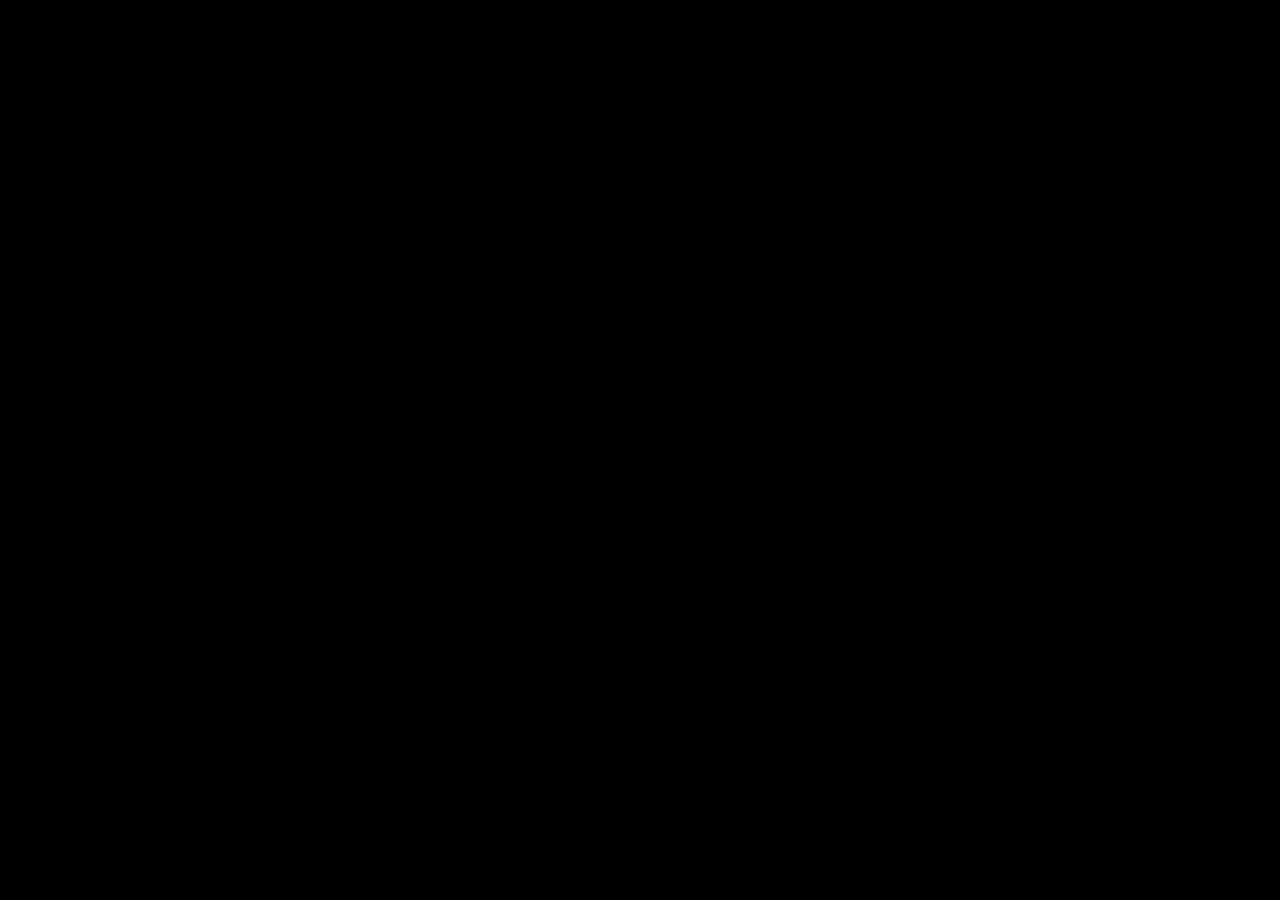
==== commit f31c98f0: "Update loader.html" ====
--- a/loader.html
+++ b/loader.html
@@ -13,18 +13,11 @@
       height: 100%;
       overflow: hidden;
     }
-    /* Fallback styling for netflixintro if JS isn’t defining it */
-    netflixintro {
-      display: block;
-      width: 300px;
-      height: 300px;
-      position: relative;
-    }
   </style>
 </head>
 <body>
   <div id="container">
-    <netflixintro letter="T">
+    <div class="netflixintro" data-letter="T">
       <div class="helper-1">
         <div class="effect-brush">
           <span class="fur-1"></span>
@@ -91,18 +84,15 @@
           <span class="fur-10"></span>
         </div>
       </div>
-    </netflixintro>
+    </div>
   </div>
 
   <script>
-    // Log to check if script runs
     console.log("Loader script running...");
-
-    // Redirect to index.html after animation
     setTimeout(() => {
       console.log("Redirecting to index.html");
       window.location.href = "index.html";
-    }, 4000); // 4 seconds (3.5s zoom-in + 0.5s delay)
+    }, 4000);
   </script>
 </body>
 </html>
--- a/src/styles2.css
+++ b/src/styles2.css
@@ -412,4 +412,4 @@
   100% {
     background-color: rgba(228, 9, 19, 0);
   }
-}+}
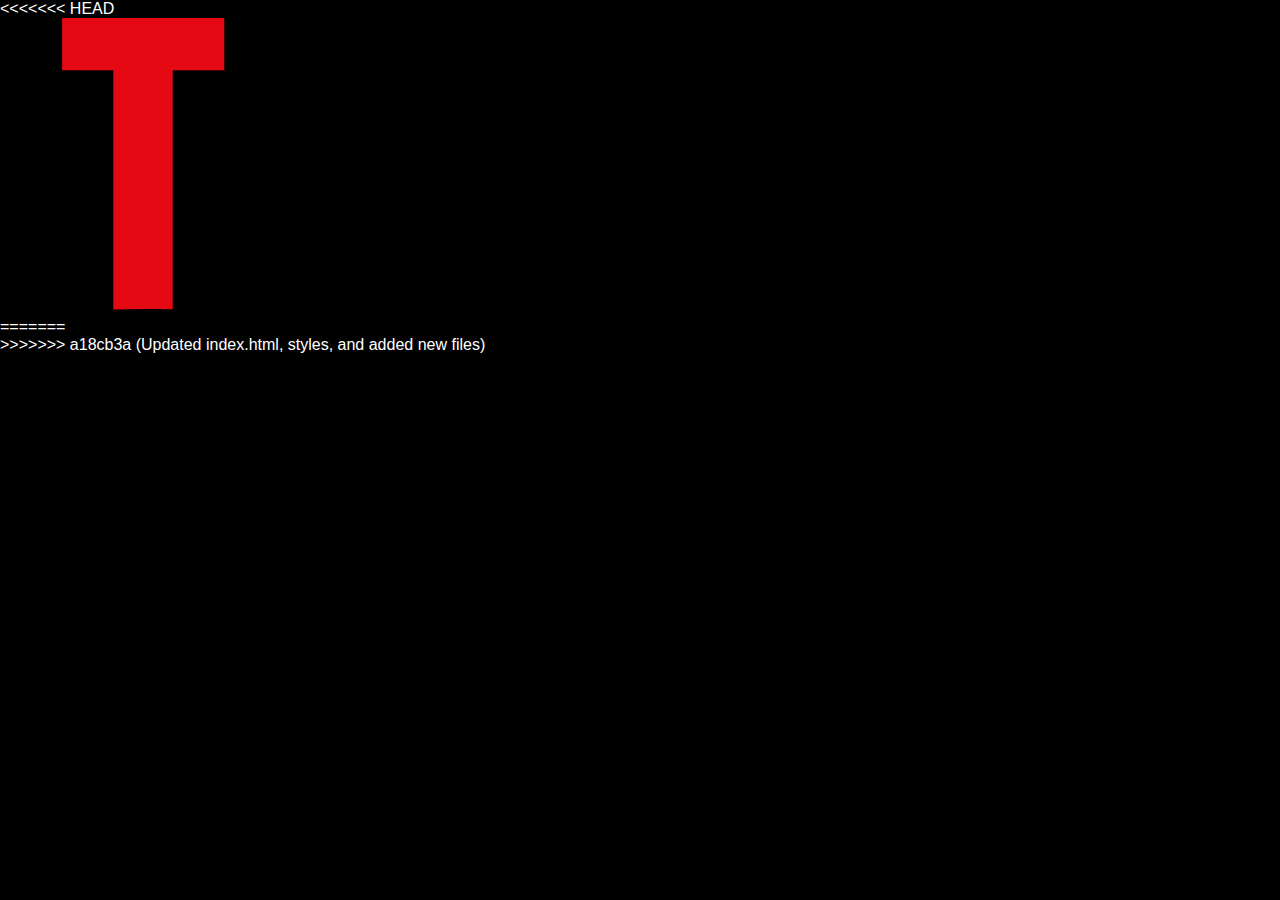
==== commit 6622779f: "Updated index.html, styles, and added new files" ====
--- a/loader.html
+++ b/loader.html
@@ -1,3 +1,4 @@
+<<<<<<< HEAD
 <!DOCTYPE html>
 <html lang="en">
 <head>
@@ -96,3 +97,103 @@
   </script>
 </body>
 </html>
+=======
+<!DOCTYPE html>
+<html lang="en">
+<head>
+  <meta charset="UTF-8">
+  <meta name="viewport" content="width=device-width, initial-scale=1.0">
+  <title>Loading...</title>
+  <link rel="stylesheet" href="src/styles.css" />
+  <style>
+    /* Ensure loader takes full screen and centers content */
+    html, body {
+      margin: 0;
+      padding: 0;
+      width: 100%;
+      height: 100%;
+      overflow: hidden;
+    }
+  </style>
+</head>
+<body>
+  <div id="container">
+    <netflixintro letter="T">
+      <div class="helper-1">
+        <div class="effect-brush">
+          <span class="fur-1"></span>
+          <span class="fur-2"></span>
+          <span class="fur-3"></span>
+          <span class="fur-4"></span>
+          <span class="fur-5"></span>
+          <span class="fur-6"></span>
+          <span class="fur-7"></span>
+          <span class="fur-8"></span>
+          <span class="fur-9"></span>
+          <span class="fur-10"></span>
+        </div>
+        <div class="effect-lumieres">
+          <span class="lamp-1"></span>
+          <span class="lamp-2"></span>
+          <span class="lamp-3"></span>
+          <span class="lamp-4"></span>
+          <span class="lamp-5"></span>
+          <span class="lamp-6"></span>
+          <span class="lamp-7"></span>
+          <span class="lamp-8"></span>
+        </div>
+      </div>
+      <div class="helper-2">
+        <div class="effect-brush">
+          <span class="fur-1"></span>
+          <span class="fur-2"></span>
+          <span class="fur-3"></span>
+          <span class="fur-4"></span>
+          <span class="fur-5"></span>
+          <span class="fur-6"></span>
+          <span class="fur-7"></span>
+          <span class="fur-8"></span>
+          <span class="fur-9"></span>
+          <span class="fur-10"></span>
+        </div>
+      </div>
+      <div class="helper-3">
+        <div class="effect-brush">
+          <span class="fur-1"></span>
+          <span class="fur-2"></span>
+          <span class="fur-3"></span>
+          <span class="fur-4"></span>
+          <span class="fur-5"></span>
+          <span class="fur-6"></span>
+          <span class="fur-7"></span>
+          <span class="fur-8"></span>
+          <span class="fur-9"></span>
+          <span class="fur-10"></span>
+        </div>
+      </div>
+      <div class="helper-4">
+        <div class="effect-brush">
+          <span class="fur-1"></span>
+          <span class="fur-2"></span>
+          <span class="fur-3"></span>
+          <span class="fur-4"></span>
+          <span class="fur-5"></span>
+          <span class="fur-6"></span>
+          <span class="fur-7"></span>
+          <span class="fur-8"></span>
+          <span class="fur-9"></span>
+          <span class="fur-10"></span>
+        </div>
+      </div>
+    </netflixintro>
+  </div>
+
+  <script>
+    // Redirect to index.html after the animation completes
+    setTimeout(() => {
+      window.location.href = "index.html";
+    }, 4000); // 4 seconds matches the animation duration (3.5s zoom-in + 0.5s delay)
+  </script>
+</body>
+</html>
+>>>>>>> a18cb3a (Updated index.html, styles, and added new files)
--- a/src/styles2.css
+++ b/src/styles2.css
@@ -1,3 +1,4 @@
+<<<<<<< HEAD
 /* Netflix Intro Animation Styles (Reduced Version) */
 #container {
   display: flex;
@@ -10,7 +11,7 @@
   overflow: hidden;
 }
 
-#container netflixintro {
+#container .netflixintro {
   display: block;
   position: relative;
   width: 300px;
@@ -25,7 +26,7 @@
   background-position: -1950px 0;
 }
 
-#container netflixintro::before {
+#container .netflixintro::before {
   content: "";
   position: absolute;
   display: block;
@@ -42,11 +43,11 @@
 }
 
 /* Letter "T" */
-#container netflixintro[letter="T"] {
+#container .netflixintro[data-letter="T"] {
   transform-origin: center center;
 }
 
-#container netflixintro[letter="T"] .helper-1 {
+#container .netflixintro[data-letter="T"] .helper-1 {
   width: 19.5%;
   height: 100%;
   background-color: rgba(228, 9, 19, 0.5);
@@ -59,19 +60,19 @@
   animation-fill-mode: forwards;
 }
 
-#container netflixintro[letter="T"] .helper-1 .effect-brush {
+#container .netflixintro[data-letter="T"] .helper-1 .effect-brush {
   animation-name: brush-moving;
   animation-duration: 2.5s;
   animation-fill-mode: forwards;
   animation-delay: 1s;
 }
 
-#container netflixintro[letter="T"] .helper-1 .effect-brush [class*="fur-"] {
+#container .netflixintro[data-letter="T"] .helper-1 .effect-brush [class*="fur-"] {
   bottom: 0;
   height: 40%;
 }
 
-#container netflixintro[letter="T"] .helper-2 {
+#container .netflixintro[data-letter="T"] .helper-2 {
   width: 17.5%;
   height: 54%;
   left: 39%;
@@ -80,7 +81,7 @@
   overflow: hidden;
 }
 
-#container netflixintro[letter="T"] .helper-2 .effect-brush {
+#container .netflixintro[data-letter="T"] .helper-2 .effect-brush {
   animation-name: brush-moving;
   animation-duration: 2s;
   animation-fill-mode: forwards;
@@ -88,11 +89,11 @@
 }
 
 /* Common Helper Styles */
-#container netflixintro [class*="helper-"] {
+#container .netflixintro [class*="helper-"] {
   position: absolute;
 }
 
-#container netflixintro [class*="helper-"] .effect-brush {
+#container .netflixintro [class*="helper-"] .effect-brush {
   position: absolute;
   width: 100%;
   height: 300%;
@@ -100,7 +101,7 @@
   overflow: hidden;
 }
 
-#container netflixintro [class*="helper-"] .effect-brush::before {
+#container .netflixintro [class*="helper-"] .effect-brush::before {
   display: block;
   content: "";
   position: absolute;
@@ -110,7 +111,7 @@
   box-shadow: 0px 0px 29px 24px #e40913;
 }
 
-#container netflixintro [class*="helper-"] .effect-brush [class*="fur-"] {
+#container .netflixintro [class*="helper-"] .effect-brush [class*="fur-"] {
   display: block;
   position: absolute;
   bottom: 10%;
@@ -118,68 +119,68 @@
 }
 
 /* Reduced fur elements (10 instead of 31) */
-#container netflixintro [class*="helper-"] .effect-brush .fur-1 {
+#container .netflixintro [class*="helper-"] .effect-brush .fur-1 {
   left: 0%;
   width: 10%;
   background: linear-gradient(to bottom, #e40913 0%, #e40913 20%, rgba(0, 0, 0, 0) 80%);
 }
 
-#container netflixintro [class*="helper-"] .effect-brush .fur-2 {
+#container .netflixintro [class*="helper-"] .effect-brush .fur-2 {
   left: 10%;
   width: 10%;
   background: linear-gradient(to bottom, #e40913 0%, #e40913 25%, rgba(0, 0, 0, 0) 85%);
 }
 
-#container netflixintro [class*="helper-"] .effect-brush .fur-3 {
+#container .netflixintro [class*="helper-"] .effect-brush .fur-3 {
   left: 20%;
   width: 10%;
   background: linear-gradient(to bottom, #e40913 0%, #e40913 30%, rgba(0, 0, 0, 0) 90%);
 }
 
-#container netflixintro [class*="helper-"] .effect-brush .fur-4 {
+#container .netflixintro [class*="helper-"] .effect-brush .fur-4 {
   left: 30%;
   width: 10%;
   background: linear-gradient(to bottom, #e40913 0%, #e40913 20%, rgba(0, 0, 0, 0) 80%);
 }
 
-#container netflixintro [class*="helper-"] .effect-brush .fur-5 {
+#container .netflixintro [class*="helper-"] .effect-brush .fur-5 {
   left: 40%;
   width: 10%;
   background: linear-gradient(to bottom, #e40913 0%, #e40913 35%, rgba(0, 0, 0, 0) 95%);
 }
 
-#container netflixintro [class*="helper-"] .effect-brush .fur-6 {
+#container .netflixintro [class*="helper-"] .effect-brush .fur-6 {
   left: 50%;
   width: 10%;
   background: linear-gradient(to bottom, #e40913 0%, #e40913 25%, rgba(0, 0, 0, 0) 85%);
 }
 
-#container netflixintro [class*="helper-"] .effect-brush .fur-7 {
+#container .netflixintro [class*="helper-"] .effect-brush .fur-7 {
   left: 60%;
   width: 10%;
   background: linear-gradient(to bottom, #e40913 0%, #e40913 30%, rgba(0, 0, 0, 0) 90%);
 }
 
-#container netflixintro [class*="helper-"] .effect-brush .fur-8 {
+#container .netflixintro [class*="helper-"] .effect-brush .fur-8 {
   left: 70%;
   width: 10%;
   background: linear-gradient(to bottom, #e40913 0%, #e40913 20%, rgba(0, 0, 0, 0) 80%);
 }
 
-#container netflixintro [class*="helper-"] .effect-brush .fur-9 {
+#container .netflixintro [class*="helper-"] .effect-brush .fur-9 {
   left: 80%;
   width: 10%;
   background: linear-gradient(to bottom, #e40913 0%, #e40913 35%, rgba(0, 0, 0, 0) 95%);
 }
 
-#container netflixintro [class*="helper-"] .effect-brush .fur-10 {
+#container .netflixintro [class*="helper-"] .effect-brush .fur-10 {
   left: 90%;
   width: 10%;
   background: linear-gradient(to bottom, #e40913 0%, #e40913 25%, rgba(0, 0, 0, 0) 85%);
 }
 
 /* Effect Lumieres (Reduced to 8) */
-#container netflixintro [class*="helper-"] .effect-lumieres {
+#container .netflixintro [class*="helper-"] .effect-lumieres {
   position: absolute;
   width: 100%;
   height: 100%;
@@ -190,7 +191,7 @@
   animation-fill-mode: forwards;
 }
 
-#container netflixintro [class*="helper-"] .effect-lumieres [class*="lamp-"] {
+#container .netflixintro [class*="helper-"] .effect-lumieres [class*="lamp-"] {
   position: absolute;
   display: block;
   height: 100%;
@@ -198,7 +199,7 @@
   background: var(--color);
 }
 
-#container netflixintro [class*="helper-"] .effect-lumieres [class*="lamp-"]::before {
+#container .netflixintro [class*="helper-"] .effect-lumieres [class*="lamp-"]::before {
   position: absolute;
   content: " ";
   display: block;
@@ -208,132 +209,132 @@
   box-shadow: 0px 0px 10px 0px rgba(228, 9, 19, 0.75);
 }
 
-#container netflixintro [class*="helper-"] .effect-lumieres .lamp-1 {
+#container .netflixintro [class*="helper-"] .effect-lumieres .lamp-1 {
   --color: #ff0100;
   left: 0%;
   width: 12.5%;
   animation-delay: 0.5s;
 }
 
-#container netflixintro [class*="helper-"] .effect-lumieres .lamp-1::before {
+#container .netflixintro [class*="helper-"] .effect-lumieres .lamp-1::before {
   left: 50%;
   animation-delay: 0.5s;
 }
 
-#container netflixintro [class*="helper-"] .effect-lumieres .lamp-2 {
+#container .netflixintro [class*="helper-"] .effect-lumieres .lamp-2 {
   --color: #ffde01;
   left: 12.5%;
   width: 12.5%;
   animation-delay: 0.7s;
 }
 
-#container netflixintro [class*="helper-"] .effect-lumieres .lamp-2::before {
+#container .netflixintro [class*="helper-"] .effect-lumieres .lamp-2::before {
   left: 50%;
   animation-delay: 0.7s;
 }
 
-#container netflixintro [class*="helper-"] .effect-lumieres .lamp-3 {
+#container .netflixintro [class*="helper-"] .effect-lumieres .lamp-3 {
   --color: #ff00cc;
   left: 25%;
   width: 12.5%;
   animation-delay: 0.9s;
 }
 
-#container netflixintro [class*="helper-"] .effect-lumieres .lamp-3::before {
+#container .netflixintro [class*="helper-"] .effect-lumieres .lamp-3::before {
   left: 50%;
   animation-delay: 0.9s;
 }
 
-#container netflixintro [class*="helper-"] .effect-lumieres .lamp-4 {
+#container .netflixintro [class*="helper-"] .effect-lumieres .lamp-4 {
   --color: #04fd8f;
   left: 37.5%;
   width: 12.5%;
   animation-delay: 1.1s;
 }
 
-#container netflixintro [class*="helper-"] .effect-lumieres .lamp-4::before {
+#container .netflixintro [class*="helper-"] .effect-lumieres .lamp-4::before {
   left: 50%;
   animation-delay: 1.1s;
 }
 
-#container netflixintro [class*="helper-"] .effect-lumieres .lamp-5 {
+#container .netflixintro [class*="helper-"] .effect-lumieres .lamp-5 {
   --color: #ff9600;
   left: 50%;
   width: 12.5%;
   animation-delay: 1.3s;
 }
 
-#container netflixintro [class*="helper-"] .effect-lumieres .lamp-5::before {
+#container .netflixintro [class*="helper-"] .effect-lumieres .lamp-5::before {
   left: 50%;
   animation-delay: 1.3s;
 }
 
-#container netflixintro [class*="helper-"] .effect-lumieres .lamp-6 {
+#container .netflixintro [class*="helper-"] .effect-lumieres .lamp-6 {
   --color: #0084ff;
   left: 62.5%;
   width: 12.5%;
   animation-delay: 1.5s;
 }
 
-#container netflixintro [class*="helper-"] .effect-lumieres .lamp-6::before {
+#container .netflixintro [class*="helper-"] .effect-lumieres .lamp-6::before {
   left: 50%;
   animation-delay: 1.5s;
 }
 
-#container netflixintro [class*="helper-"] .effect-lumieres .lamp-7 {
+#container .netflixintro [class*="helper-"] .effect-lumieres .lamp-7 {
   --color: #f84006;
   left: 75%;
   width: 12.5%;
   animation-delay: 1.7s;
 }
 
-#container netflixintro [class*="helper-"] .effect-lumieres .lamp-7::before {
+#container .netflixintro [class*="helper-"] .effect-lumieres .lamp-7::before {
   left: 50%;
   animation-delay: 1.7s;
 }
 
-#container netflixintro [class*="helper-"] .effect-lumieres .lamp-8 {
+#container .netflixintro [class*="helper-"] .effect-lumieres .lamp-8 {
   --color: #ffc601;
   left: 87.5%;
   width: 12.5%;
   animation-delay: 1.9s;
 }
 
-#container netflixintro [class*="helper-"] .effect-lumieres .lamp-8::before {
+#container .netflixintro [class*="helper-"] .effect-lumieres .lamp-8::before {
   left: 50%;
   animation-delay: 1.9s;
 }
 
-#container netflixintro [class*="helper-"] .effect-lumieres .lamp-1,
-#container netflixintro [class*="helper-"] .effect-lumieres .lamp-3,
-#container netflixintro [class*="helper-"] .effect-lumieres .lamp-5,
-#container netflixintro [class*="helper-"] .effect-lumieres .lamp-7 {
+#container .netflixintro [class*="helper-"] .effect-lumieres .lamp-1,
+#container .netflixintro [class*="helper-"] .effect-lumieres .lamp-3,
+#container .netflixintro [class*="helper-"] .effect-lumieres .lamp-5,
+#container .netflixintro [class*="helper-"] .effect-lumieres .lamp-7 {
   animation-name: lumieres-moving-left;
   animation-duration: 5s;
   animation-fill-mode: forwards;
 }
 
-#container netflixintro [class*="helper-"] .effect-lumieres .lamp-1::before,
-#container netflixintro [class*="helper-"] .effect-lumieres .lamp-3::before,
-#container netflixintro [class*="helper-"] .effect-lumieres .lamp-5::before,
-#container netflixintro [class*="helper-"] .effect-lumieres .lamp-7::before {
+#container .netflixintro [class*="helper-"] .effect-lumieres .lamp-1::before,
+#container .netflixintro [class*="helper-"] .effect-lumieres .lamp-3::before,
+#container .netflixintro [class*="helper-"] .effect-lumieres .lamp-5::before,
+#container .netflixintro [class*="helper-"] .effect-lumieres .lamp-7::before {
   animation-name: lumieres-moving-left;
   animation-duration: 5.5s;
 }
 
-#container netflixintro [class*="helper-"] .effect-lumieres .lamp-2,
-#container netflixintro [class*="helper-"] .effect-lumieres .lamp-4,
-#container netflixintro [class*="helper-"] .effect-lumieres .lamp-6,
-#container netflixintro [class*="helper-"] .effect-lumieres .lamp-8 {
+#container .netflixintro [class*="helper-"] .effect-lumieres .lamp-2,
+#container .netflixintro [class*="helper-"] .effect-lumieres .lamp-4,
+#container .netflixintro [class*="helper-"] .effect-lumieres .lamp-6,
+#container .netflixintro [class*="helper-"] .effect-lumieres .lamp-8 {
   animation-name: lumieres-moving-right;
   animation-duration: 5s;
   animation-fill-mode: forwards;
 }
 
-#container netflixintro [class*="helper-"] .effect-lumieres .lamp-2::before,
-#container netflixintro [class*="helper-"] .effect-lumieres .lamp-4::before,
-#container netflixintro [class*="helper-"] .effect-lumieres .lamp-6::before,
-#container netflixintro [class*="helper-"] .effect-lumieres .lamp-8::before {
+#container .netflixintro [class*="helper-"] .effect-lumieres .lamp-2::before,
+#container .netflixintro [class*="helper-"] .effect-lumieres .lamp-4::before,
+#container .netflixintro [class*="helper-"] .effect-lumieres .lamp-6::before,
+#container .netflixintro [class*="helper-"] .effect-lumieres .lamp-8::before {
   animation-name: lumieres-moving-right;
   animation-duration: 5.5s;
 }
@@ -413,3 +414,379 @@
     background-color: rgba(228, 9, 19, 0);
   }
 }
+=======
+/* Netflix Intro Animation Styles (Reduced Version) */
+#container {
+  display: flex;
+  flex-direction: column;
+  justify-content: center;
+  align-items: center;
+  width: 100%;
+  height: 100%;
+  background-color: #000000;
+  overflow: hidden;
+}
+
+#container .netflixintro {
+  display: block;
+  position: relative;
+  width: 300px;
+  height: 300px;
+  overflow: hidden;
+  animation-name: zoom-in;
+  animation-delay: 0.5s;
+  animation-duration: 3.5s;
+  animation-timing-function: ease-in;
+  animation-fill-mode: forwards;
+  background-size: 4000px;
+  background-position: -1950px 0;
+}
+
+#container .netflixintro::before {
+  content: "";
+  position: absolute;
+  display: block;
+  background-color: #000000;
+  width: 150%;
+  height: 30%;
+  left: -25%;
+  bottom: -27%;
+  border-radius: 50%;
+  z-index: 5;
+  transform-origin: left center;
+  background-size: 4000px;
+  background-position: -1950px 0;
+}
+
+#container .netflixintro[data-letter="T"] {
+  transform-origin: center center;
+}
+
+#container .netflixintro[data-letter="T"] .helper-1 {
+  width: 19.5%;
+  height: 100%;
+  background-color: rgba(228, 9, 19, 0.5);
+  left: 38%;
+  top: 0;
+  transform: rotate(180deg);
+  animation-name: fading-lumieres-box;
+  animation-duration: 2s;
+  animation-delay: 0.6s;
+  animation-fill-mode: forwards;
+}
+
+#container .netflixintro[data-letter="T"] .helper-1 .effect-brush {
+  animation-name: brush-moving;
+  animation-duration: 2.5s;
+  animation-fill-mode: forwards;
+  animation-delay: 1s;
+}
+
+#container .netflixintro[data-letter="T"] .helper-1 .effect-brush [class*="fur-"] {
+  bottom: 0;
+  height: 40%;
+}
+
+#container .netflixintro[data-letter="T"] .helper-2 {
+  width: 17.5%;
+  height: 54%;
+  left: 39%;
+  top: -55px;
+  transform: rotate(270deg);
+  overflow: hidden;
+}
+
+#container .netflixintro[data-letter="T"] .helper-2 .effect-brush {
+  animation-name: brush-moving;
+  animation-duration: 2s;
+  animation-fill-mode: forwards;
+  animation-delay: 0.5s;
+}
+
+#container .netflixintro [class*="helper-"] {
+  position: absolute;
+}
+
+#container .netflixintro [class*="helper-"] .effect-brush {
+  position: absolute;
+  width: 100%;
+  height: 300%;
+  top: 0;
+  overflow: hidden;
+}
+
+#container .netflixintro [class*="helper-"] .effect-brush::before {
+  display: block;
+  content: "";
+  position: absolute;
+  background-color: #e40913;
+  width: 100%;
+  height: 70%;
+  box-shadow: 0px 0px 29px 24px #e40913;
+}
+
+#container .netflixintro [class*="helper-"] .effect-brush [class*="fur-"] {
+  display: block;
+  position: absolute;
+  bottom: 10%;
+  height: 30%;
+}
+
+#container .netflixintro [class*="helper-"] .effect-brush .fur-1 {
+  left: 0%;
+  width: 10%;
+  background: linear-gradient(to bottom, #e40913 0%, #e40913 20%, rgba(0, 0, 0, 0) 80%);
+}
+
+#container .netflixintro [class*="helper-"] .effect-brush .fur-2 {
+  left: 10%;
+  width: 10%;
+  background: linear-gradient(to bottom, #e40913 0%, #e40913 25%, rgba(0, 0, 0, 0) 85%);
+}
+
+#container .netflixintro [class*="helper-"] .effect-brush .fur-3 {
+  left: 20%;
+  width: 10%;
+  background: linear-gradient(to bottom, #e40913 0%, #e40913 30%, rgba(0, 0, 0, 0) 90%);
+}
+
+#container .netflixintro [class*="helper-"] .effect-brush .fur-4 {
+  left: 30%;
+  width: 10%;
+  background: linear-gradient(to bottom, #e40913 0%, #e40913 20%, rgba(0, 0, 0, 0) 80%);
+}
+
+#container .netflixintro [class*="helper-"] .effect-brush .fur-5 {
+  left: 40%;
+  width: 10%;
+  background: linear-gradient(to bottom, #e40913 0%, #e40913 35%, rgba(0, 0, 0, 0) 95%);
+}
+
+#container .netflixintro [class*="helper-"] .effect-brush .fur-6 {
+  left: 50%;
+  width: 10%;
+  background: linear-gradient(to bottom, #e40913 0%, #e40913 25%, rgba(0, 0, 0, 0) 85%);
+}
+
+#container .netflixintro [class*="helper-"] .effect-brush .fur-7 {
+  left: 60%;
+  width: 10%;
+  background: linear-gradient(to bottom, #e40913 0%, #e40913 30%, rgba(0, 0, 0, 0) 90%);
+}
+
+#container .netflixintro [class*="helper-"] .effect-brush .fur-8 {
+  left: 70%;
+  width: 10%;
+  background: linear-gradient(to bottom, #e40913 0%, #e40913 20%, rgba(0, 0, 0, 0) 80%);
+}
+
+#container .netflixintro [class*="helper-"] .effect-brush .fur-9 {
+  left: 80%;
+  width: 10%;
+  background: linear-gradient(to bottom, #e40913 0%, #e40913 35%, rgba(0, 0, 0, 0) 95%);
+}
+
+#container .netflixintro [class*="helper-"] .effect-brush .fur-10 {
+  left: 90%;
+  width: 10%;
+  background: linear-gradient(to bottom, #e40913 0%, #e40913 25%, rgba(0, 0, 0, 0) 85%);
+}
+
+#container .netflixintro [class*="helper-"] .effect-lumieres {
+  position: absolute;
+  width: 100%;
+  height: 100%;
+  opacity: 0;
+  animation-name: showing-lumieres;
+  animation-duration: 2s;
+  animation-delay: 1.6s;
+  animation-fill-mode: forwards;
+}
+
+#container .netflixintro [class*="helper-"] .effect-lumieres [class*="lamp-"] {
+  position: absolute;
+  display: block;
+  height: 100%;
+  box-shadow: 0px 0px 10px 0px rgba(228, 9, 19, 0.75);
+  background: var(--color);
+}
+
+#container .netflixintro [class*="helper-"] .effect-lumieres [class*="lamp-"]::before {
+  position: absolute;
+  content: " ";
+  display: block;
+  width: 100%;
+  height: 100%;
+  background: var(--color);
+  box-shadow: 0px 0px 10px 0px rgba(228, 9, 19, 0.75);
+}
+
+#container .netflixintro [class*="helper-"] .effect-lumieres .lamp-1 {
+  --color: #ff0100;
+  left: 0%;
+  width: 12.5%;
+  animation-delay: 0.5s;
+}
+
+#container .netflixintro [class*="helper-"] .effect-lumieres .lamp-1::before {
+  left: 50%;
+  animation-delay: 0.5s;
+}
+
+#container .netflixintro [class*="helper-"] .effect-lumieres .lamp-2 {
+  --color: #ffde01;
+  left: 12.5%;
+  width: 12.5%;
+  animation-delay: 0.7s;
+}
+
+#container .netflixintro [class*="helper-"] .effect-lumieres .lamp-2::before {
+  left: 50%;
+  animation-delay: 0.7s;
+}
+
+#container .netflixintro [class*="helper-"] .effect-lumieres .lamp-3 {
+  --color: #ff00cc;
+  left: 25%;
+  width: 12.5%;
+  animation-delay: 0.9s;
+}
+
+#container .netflixintro [class*="helper-"] .effect-lumieres .lamp-3::before {
+  left: 50%;
+  animation-delay: 0.9s;
+}
+
+#container .netflixintro [class*="helper-"] .effect-lumieres .lamp-4 {
+  --color: #04fd8f;
+  left: 37.5%;
+  width: 12.5%;
+  animation-delay: 1.1s;
+}
+
+#container .netflixintro [class*="helper-"] .effect-lumieres .lamp-4::before {
+  left: 50%;
+  animation-delay: 1.1s;
+}
+
+#container .netflixintro [class*="helper-"] .effect-lumieres .lamp-5 {
+  --color: #ff9600;
+  left: 50%;
+  width: 12.5%;
+  animation-delay: 1.3s;
+}
+
+#container .netflixintro [class*="helper-"] .effect-lumieres .lamp-5::before {
+  left: 50%;
+  animation-delay: 1.3s;
+}
+
+#container .netflixintro [class*="helper-"] .effect-lumieres .lamp-6 {
+  --color: #0084ff;
+  left: 62.5%;
+  width: 12.5%;
+  animation-delay: 1.5s;
+}
+
+#container .netflixintro [class*="helper-"] .effect-lumieres .lamp-6::before {
+  left: 50%;
+  animation-delay: 1.5s;
+}
+
+#container .netflixintro [class*="helper-"] .effect-lumieres .lamp-7 {
+  --color: #f84006;
+  left: 75%;
+  width: 12.5%;
+  animation-delay: 1.7s;
+}
+
+#container .netflixintro [class*="helper-"] .effect-lumieres .lamp-7::before {
+  left: 50%;
+  animation-delay: 1.7s;
+}
+
+#container .netflixintro [class*="helper-"] .effect-lumieres .lamp-8 {
+  --color: #ffc601;
+  left: 87.5%;
+  width: 12.5%;
+  animation-delay: 1.9s;
+}
+
+#container .netflixintro [class*="helper-"] .effect-lumieres .lamp-8::before {
+  left: 50%;
+  animation-delay: 1.9s;
+}
+
+#container .netflixintro [class*="helper-"] .effect-lumieres .lamp-1,
+#container .netflixintro [class*="helper-"] .effect-lumieres .lamp-3,
+#container .netflixintro [class*="helper-"] .effect-lumieres .lamp-5,
+#container .netflixintro [class*="helper-"] .effect-lumieres .lamp-7 {
+  animation-name: lumieres-moving-left;
+  animation-duration: 5s;
+  animation-fill-mode: forwards;
+}
+
+#container .netflixintro [class*="helper-"] .effect-lumieres .lamp-1::before,
+#container .netflixintro [class*="helper-"] .effect-lumieres .lamp-3::before,
+#container .netflixintro [class*="helper-"] .effect-lumieres .lamp-5::before,
+#container .netflixintro [class*="helper-"] .effect-lumieres .lamp-7::before {
+  animation-name: lumieres-moving-left;
+  animation-duration: 5.5s;
+}
+
+#container .netflixintro [class*="helper-"] .effect-lumieres .lamp-2,
+#container .netflixintro [class*="helper-"] .effect-lumieres .lamp-4,
+#container .netflixintro [class*="helper-"] .effect-lumieres .lamp-6,
+#container .netflixintro [class*="helper-"] .effect-lumieres .lamp-8 {
+  animation-name: lumieres-moving-right;
+  animation-duration: 5s;
+  animation-fill-mode: forwards;
+}
+
+#container .netflixintro [class*="helper-"] .effect-lumieres .lamp-2::before,
+#container .netflixintro [class*="helper-"] .effect-lumieres .lamp-4::before,
+#container .netflixintro [class*="helper-"] .effect-lumieres .lamp-6::before,
+#container .netflixintro [class*="helper-"] .effect-lumieres .lamp-8::before {
+  animation-name: lumieres-moving-right;
+  animation-duration: 5.5s;
+}
+
+@keyframes brush-moving {
+  0% { transform: translateY(0); }
+  100% { transform: translateY(-100%); }
+}
+
+@keyframes fading-out {
+  0% { opacity: 1; }
+  100% { opacity: 0; }
+}
+
+@keyframes lumieres-moving-right {
+  0% { transform: translate(0); }
+  40% { transform: translate(-10px) scaleX(1); }
+  50% { transform: translate(-60px); }
+  100% { transform: translate(-120px) scaleX(3); }
+}
+
+@keyframes lumieres-moving-left {
+  0% { transform: translate(0); }
+  40% { transform: translate(10px) scaleX(1); }
+  50% { transform: translate(60px); }
+  100% { transform: translate(120px) scaleX(3); }
+}
+
+@keyframes zoom-in {
+  0% { transform: scale(1); }
+  100% { transform: scale(15); }
+}
+
+@keyframes showing-lumieres {
+  0% { opacity: 0; }
+  100% { opacity: 1; }
+}
+
+@keyframes fading-lumieres-box {
+  0% { background-color: rgba(228, 9, 19, 0.5); }
+  100% { background-color: rgba(228, 9, 19, 0); }
+}
+>>>>>>> a18cb3a (Updated index.html, styles, and added new files)
--- a/src/styles.css
+++ b/src/styles.css
@@ -0,0 +1,961 @@
+* {
+  margin: 0;
+  padding: 0;
+  box-sizing: border-box;
+}
+
+html, body {
+  margin: 0;
+  padding: 0;
+  width: 100%;
+  height: 100%;
+}
+
+body {
+  background-color: black;
+  color: white;
+  font-family: "Poppins", sans-serif;
+}
+
+.navbar {
+  position: absolute;
+  top: 0;
+  width: 100%;
+  display: flex;
+  justify-content: space-between;
+  padding: 3% 5%;
+  z-index: 10;
+}
+
+.navbar__brand {
+  width: 100px;
+  height: 100%;
+}
+
+.logo-img {
+  width: 120px;
+  height: 35px;
+  transition: width 0.3s ease, height 0.3s ease;
+}
+
+@media (max-width: 767.98px) {
+  .logo-img {
+    width: 60px;
+    height: 20px;
+  }
+
+  .logotop {
+    display: flex;
+    align-items: center;
+    justify-content: center;
+  }
+
+  .navv-links {
+    flex-direction: column;
+    align-items: center;
+    gap: 10px;
+  }
+
+  .nav-button {
+    font-size: 14px;
+  }
+}
+
+@media (max-width: 480px) {
+  .logo-img {
+    width: 30px;
+    height: 10px;
+  }
+}
+
+.language__drop__down {
+  background: transparent;
+  border: none;
+  color: white;
+}
+
+.language__drop__down:focus {
+  outline: none;
+}
+
+.language__drop__down option {
+  background-color: black;
+}
+
+.dropdown__container {
+  border: 1px solid white;
+  padding: 0.4rem;
+  border-radius: 4px;
+  background: rgba(0, 0, 0, 0.4);
+}
+
+.signin__button {
+  background-color: #dc030f;
+  border: 1px solid #dc030f;
+  color: white;
+  padding: 0.25rem 0.5rem;
+  border-radius: 4px;
+}
+
+.navbar__nav__items {
+  display: flex;
+  gap: 10px;
+}
+
+.hero__bg__image__container {
+  width: 100%;
+  height: 80vh;
+}
+
+.hero__bg__image {
+  width: 100%;
+  height: 100%;
+}
+
+.hello_video {
+  width: 100%;
+  height: auto;
+}
+
+.hero__bg__overlay {
+  position: absolute;
+  inset: 0;
+  width: 100%;
+  height: 80vh;
+  background: rgba(0, 0, 0, 0.4);
+  background-image: linear-gradient(
+    to top,
+    rgba(0, 0, 0, 0.8) 0,
+    rgba(0, 0, 0, 0) 60%,
+    rgba(0, 0, 0, 0.8) 100%
+  );
+}
+
+.hero__card {
+  position: absolute;
+  top: 20%;
+  text-align: center;
+  display: flex;
+  flex-direction: column;
+  gap: 10px;
+}
+
+.hero__title {
+  font-weight: 600;
+  font-size: 2rem;
+}
+
+.hero__subtitle,
+.hero__description {
+  font-weight: 400;
+  font-size: 1rem;
+}
+
+.hero__description {
+  margin: 0 50px;
+}
+
+.email__input {
+  border: none;
+  background: transparent;
+  width: 100%;
+  height: 100%;
+  padding-left: 7px;
+}
+
+.email__label {
+  color: black;
+  position: absolute;
+  top: 28%;
+  left: 2%;
+  color: rgb(153, 149, 149);
+  transition: 0.5s;
+}
+
+.email__form__container {
+  display: flex;
+  flex-direction: column;
+  justify-content: center;
+  align-items: center;
+  gap: 15px;
+}
+
+.form__container {
+  background-color: white;
+  width: 90%;
+  height: 50px;
+  position: relative;
+}
+
+.email__input:focus + .email__label {
+  top: 0.2rem;
+  font-size: 10px;
+}
+
+.email__input:not(:placeholder-shown).email__input:not(:focus) + .email__label {
+  top: 0.2rem;
+  font-size: 10px;
+}
+
+.email__input:focus-visible {
+  outline: none;
+}
+
+.primary__button {
+  background-color: #dc030f;
+  border: 1px solid #dc030f;
+  color: white;
+  padding: 0.8rem 1.2rem;
+  border-radius: 2px;
+  font-size: 15px;
+  letter-spacing: 1px;
+  transition: all 0.3s ease-in-out;
+}
+
+.primary__button:hover {
+  transform: scale(1.05);
+  background-color: gold !important;
+  color: black !important;
+  border-color: black !important;
+}
+
+.feature {
+  border-top: 8px solid #222;
+  padding: 2rem 1rem;
+}
+
+.feature__details {
+  text-align: center;
+}
+
+.feature__title {
+  font-size: 25px;
+  font-weight: 600;
+  margin: 10px 0;
+}
+
+.feature__sub__title {
+  font-size: 15px;
+  font-weight: 400;
+}
+
+.feature__image__container {
+  width: 100%;
+  position: relative;
+}
+
+.feature__image {
+  width: 100%;
+}
+
+.feature__backgroud__video__container {
+  position: absolute;
+  width: 100%;
+  top: 20%;
+  left: 13%;
+  height: 100%;
+  max-width: 73%;
+  max-height: 54%;
+  z-index: -2;
+}
+
+.feature__backgroud__video {
+  width: 100%;
+}
+
+.feature__2__poster__container {
+  position: absolute;
+  bottom: 8%;
+  left: 50%;
+  transform: translateX(-50%);
+  width: 100%;
+  max-width: 16em;
+  display: flex;
+  align-items: center;
+  background-color: black;
+  border: 2px solid rgba(255, 255, 255, 0.25);
+  border-radius: 10px;
+  height: 60px;
+  padding: 0.25rem 0.6rem;
+  gap: 15px;
+}
+
+.poster__container {
+  width: 20%;
+}
+
+.poster {
+  width: 100%;
+  height: 100%;
+}
+
+.poster__details {
+  width: 60%;
+}
+
+.poster__details > h4 {
+  font-size: 13px;
+  font-weight: 500;
+}
+
+.poster__details > h6 {
+  font-size: 12px;
+  font-weight: 400;
+  color: rgb(63, 63, 246);
+}
+
+.download__gif__container {
+  width: 20%;
+  height: 100%;
+}
+
+.gif {
+  width: 100%;
+  height: 100%;
+}
+
+.feature__3__backgroud__video__container {
+  max-width: 63%;
+  max-height: 47%;
+  z-index: -2;
+  top: 9%;
+  left: 19%;
+}
+
+.FAQ__accordian {
+  width: 100%;
+}
+
+.FAQ__title {
+  width: 100%;
+  display: flex;
+  justify-content: space-between;
+  padding: 15px 20px;
+  font-size: 18px;
+  background-color: #303030;
+  border: 1px solid #303030;
+  color: white;
+}
+
+.FAQ__visible {
+  background-color: #303030;
+  border-top: 1px solid black;
+  max-height: 0;
+  overflow: hidden;
+  transition: max-height 0.5s ease-in-out;
+}
+
+.FAQ__visible > p {
+  margin: 1rem;
+}
+
+.FAQ__list__container {
+  border-top: 8px solid #222;
+  padding: 2rem 0;
+}
+
+.FAQ__heading {
+  font-size: 20px;
+  text-align: center;
+  font-weight: 600;
+  margin: 1rem 3rem;
+}
+
+.FAQ__list {
+  display: flex;
+  flex-direction: column;
+  justify-content: center;
+  align-items: center;
+  gap: 10px;
+}
+
+.FAQ__get__started__email {
+  text-align: center;
+}
+
+.FAQ__get__started__email > h3 {
+  font-size: 18px;
+  font-weight: 400;
+  margin: 2rem 0;
+}
+
+@media (min-width: 768px) {
+  .hero__bg__image__container {
+    height: 100vh;
+  }
+
+  .hero__bg__overlay {
+    height: 100vh;
+  }
+
+  .hero__card {
+    top: 40%;
+    left: 30%;
+    transform: translate(-20%, -20%);
+  }
+
+  .hero__title {
+    font-size: 3rem;
+  }
+
+  .hero__subtitle,
+  .hero__description {
+    font-size: 1.3rem;
+  }
+
+  .feature {
+    padding: 4rem;
+  }
+
+  .feature__title {
+    font-size: 35px;
+  }
+
+  .feature__sub__title {
+    font-size: 20px;
+  }
+
+  .feature__2__poster__container {
+    max-width: 26em;
+    height: 85px;
+  }
+
+  .poster__container {
+    width: 15%;
+  }
+
+  .download__gif__container {
+    width: 3rem;
+    height: 3rem;
+  }
+
+  .poster__details > h4 {
+    font-size: 18px;
+  }
+
+  .poster__details > h6 {
+    font-size: 14px;
+  }
+
+  .FAQ__title {
+    font-size: 20px;
+  }
+
+  .FAQ__heading {
+    font-size: 38px;
+    font-weight: 500;
+    letter-spacing: 1px;
+  }
+
+  .FAQ__list {
+    padding: 1rem 5rem;
+  }
+
+  .FAQ__get__started__email {
+    width: 75%;
+    display: flex;
+    flex-direction: column;
+    justify-content: center;
+    transform: translateX(15%);
+  }
+}
+
+@media (min-width: 1024px) {
+  .navbar {
+    padding: 2% 5%;
+  }
+
+  .navbar__brand {
+    width: 150px;
+  }
+
+  .signin__button {
+    padding: 10px 20px;
+    font-size: 18px;
+  }
+
+  .dropdown__container {
+    padding: 10px 5px;
+  }
+
+  .navbar__nav__items {
+    gap: 30px;
+  }
+
+  .hero__card {
+    top: 50%;
+    left: 50%;
+    transform: translate(-50%, -50%);
+  }
+
+  .form__container {
+    width: 50%;
+  }
+
+  .email__form__container {
+    flex-direction: row;
+    align-items: center;
+    gap: 1px;
+  }
+
+  .primary__button {
+    height: 50px;
+  }
+
+  .feature {
+    display: flex;
+    align-items: center;
+    justify-content: space-between;
+    gap: 20px;
+  }
+
+  .feature__details {
+    text-align: left;
+    padding: 0 6rem;
+  }
+
+  .feature__title {
+    font-size: 50px;
+  }
+
+  .feature__sub__title {
+    font-size: 25px;
+  }
+
+  .feature__image__container {
+    max-width: 500px;
+  }
+
+  .feature:nth-child(even) {
+    flex-direction: row-reverse;
+  }
+
+  .feature__2__poster__container {
+    max-width: 20em;
+    height: 100px;
+    padding: 1rem;
+  }
+
+  .poster__container {
+    width: 20%;
+  }
+
+  .FAQ__list {
+    padding: 1rem 25rem;
+  }
+
+  .FAQ__get__started__email {
+    transform: translateX(16%);
+  }
+}
+
+.countdown {
+  display: flex;
+  gap: 30px;
+  padding: 20px;
+}
+
+.time-section {
+  text-align: center;
+  font-size: 24px;
+}
+
+.time-group {
+  display: flex;
+  gap: 5px;
+  margin-bottom: 10px;
+}
+
+.time-segment {
+  display: block;
+  font-size: 100px;
+  font-weight: 900;
+  width: 100px;
+  font-family: 'Segment7', monospace;
+}
+
+.segment-display {
+  position: relative;
+  height: 100%;
+}
+
+.segment-display__top,
+.segment-display__bottom {
+  overflow: hidden;
+  text-align: center;
+  width: 100%;
+  height: 50%;
+  position: relative;
+}
+
+.segment-display__top {
+  line-height: 1.5;
+  color: #eee;
+  background-color: #333;
+}
+
+.segment-display__bottom {
+  line-height: 0;
+  color: #fff;
+  background-color: #333;
+}
+
+.segment-overlay {
+  position: absolute;
+  top: 0;
+  perspective: 400px;
+  height: 100%;
+  width: 100px;
+}
+
+.segment-overlay__top,
+.segment-overlay__bottom {
+  position: absolute;
+  overflow: hidden;
+  text-align: center;
+  width: 100%;
+  height: 50%;
+  font-family: 'Segment7', monospace;
+}
+
+.segment-overlay__top {
+  top: 0;
+  line-height: 1.5;
+  color: #fff;
+  background-color: #333;
+  transform-origin: bottom;
+}
+
+.segment-overlay__bottom {
+  bottom: 0;
+  line-height: 0;
+  color: #eee;
+  background-color: #333;
+  border-top: 2px solid black;
+  transform-origin: top;
+}
+
+.segment-overlay.flip .segment-overlay__top {
+  animation: flip-top 0.8s linear;
+}
+
+.segment-overlay.flip .segment-overlay__bottom {
+  animation: flip-bottom 0.8s linear;
+}
+
+@keyframes flip-top {
+  0% { transform: rotateX(0deg); }
+  50%, 100% { transform: rotateX(-90deg); }
+}
+
+@keyframes flip-bottom {
+  0%, 50% { transform: rotateX(90deg); }
+  100% { transform: rotateX(0deg); }
+}
+
+<<<<<<< HEAD
+/* new foooter */
+=======
+>>>>>>> a18cb3a (Updated index.html, styles, and added new files)
+footer {
+  background-color: #222;
+  color: #fff;
+  padding: 30px 0;
+  text-align: left;
+}
+
+.footer-container {
+  display: grid;
+  grid-template-columns: repeat(2, 1fr);
+  gap: 20px;
+  margin: auto;
+  padding: 0 20px;
+}
+
+.nav-button {
+  position: relative;
+  padding: 0.5rem 1rem;
+  font-size: 1rem;
+  color: white;
+  background: transparent;
+  border: none;
+  cursor: pointer;
+  transition: all 0.3s ease;
+}
+
+.nav-button:hover {
+  color: #ff6b6b;
+}
+
+.nav-button::after {
+  content: '';
+  position: absolute;
+  bottom: 0;
+  left: 0;
+  width: 0;
+  height: 2px;
+  background: #ff6b6b;
+  transition: width 0.3s ease;
+}
+
+.nav-button:hover::after {
+  width: 100%;
+}
+
+.nav-button:hover {
+  transform: scale(1.1);
+}
+
+.nav-button:hover {
+  background: rgba(255, 107, 107, 0.1);
+  border-radius: 0.5rem;
+}
+
+@font-face {
+  font-family: 'Segment7';
+  src: url('https://assets.codepen.io/4175254/Segment7-V4ag.ttf') format('truetype');
+  font-weight: normal;
+  font-style: italic;
+}
+
+.countdown {
+  display: flex;
+  gap: 30px;
+  padding: 20px;
+}
+
+.time-section {
+  text-align: center;
+  font-size: 24px;
+}
+
+.time-group {
+  display: flex;
+  gap: 10px;
+  margin-bottom: 10px;
+}
+
+.time-segment {
+  display: block;
+  font-size: 100px;
+  font-weight: 900;
+  width: 100px;
+  font-family: 'Segment7', monospace;
+}
+
+.segment-display {
+  position: relative;
+  height: 100%;
+}
+
+.segment-display__top,
+.segment-display__bottom {
+  overflow: hidden;
+  text-align: center;
+  width: 100%;
+  height: 50%;
+  position: relative;
+}
+
+.segment-display__top {
+  line-height: 1.5;
+  color: #eee;
+  background-color: #333;
+}
+
+.segment-display__bottom {
+  line-height: 0;
+  color: #fff;
+  background-color: #333;
+}
+
+.segment-overlay {
+  position: absolute;
+  top: 0;
+  perspective: 400px;
+  height: 100%;
+  width: 100px;
+}
+
+.segment-overlay__top,
+.segment-overlay__bottom {
+  position: absolute;
+  overflow: hidden;
+  text-align: center;
+  width: 100%;
+  height: 50%;
+  font-family: 'Segment7', monospace;
+}
+
+.segment-overlay__top {
+  top: 0;
+  line-height: 1.5;
+  color: #fff;
+  background-color: #333;
+  transform-origin: bottom;
+}
+
+.segment-overlay__bottom {
+  bottom: 0;
+  line-height: 0;
+  color: #eee;
+  background-color: #333;
+  border-top: 2px solid black;
+  transform-origin: top;
+}
+
+.segment-overlay.flip .segment-overlay__top {
+  animation: flip-top 0.8s linear;
+}
+
+.segment-overlay.flip .segment-overlay__bottom {
+  animation: flip-bottom 0.8s linear;
+}
+
+@keyframes flip-top {
+  0% { transform: rotateX(0deg); }
+  50%, 100% { transform: rotateX(-90deg); }
+}
+
+@keyframes flip-bottom {
+  0%, 50% { transform: rotateX(90deg); }
+  100% { transform: rotateX(0deg); }
+}
+
+@media (max-width: 768px) {
+  .countdown {
+    gap: 15px;
+    padding: 10px;
+  }
+
+  .time-section {
+    font-size: 18px;
+  }
+
+  .time-segment {
+    font-size: 60px;
+    width: 60px;
+  }
+
+  .segment-overlay {
+    width: 60px;
+  }
+}
+
+@media (max-width: 480px) {
+  .countdown {
+    gap: 10px;
+    padding: 5px;
+  }
+
+  .time-section {
+    font-size: 16px;
+    margin-bottom: 5px;
+  }
+
+  .time-segment {
+    font-size: 40px;
+    width: 40px;
+  }
+
+  .segment-overlay {
+    width: 40px;
+  }
+
+  .time-group {
+    gap: 5px;
+  }
+}
+
+.glass-overlay {
+  position: absolute;
+  width: 100%;
+  top: 100%;
+  left: 50%;
+  transform: translate(-50%, -50%);
+  background-color: rgba(255, 255, 255, 0.1);
+  backdrop-filter: blur(10px);
+  padding: 20px;
+  border-radius: 15px;
+  text-align: center;
+  color: white;
+  border: 1px solid rgba(255, 255, 255, 0.2);
+}
+
+.glitch {
+  color: white;
+  font-size: 4em;
+  letter-spacing: .3em;
+  padding: 0;
+  margin: 0;
+  animation: glitch 1s infinite;
+  position: relative;
+}
+
+.glitch::before {
+  position: absolute;
+  content: attr(data-text);
+  top: 0;
+  left: 2px;
+  width: 100%;
+  text-shadow: -2px 0 red;
+  animation: glitch-mirror 5s infinite;
+}
+
+.glitch::after {
+  position: absolute;
+  content: attr(data-text);
+  top: 0;
+  left: -2px;
+  width: 100%;
+  text-shadow: -2px 0 greenyellow, 2px 2px red;
+  animation: glitch-mirror 1s infinite;
+}
+
+@keyframes glitch {
+  0% { transform: skew(-3deg); }
+  10% { transform: skew(1deg); }
+  20% { transform: skew(2deg); }
+  30% { transform: skew(4deg); }
+  40% { transform: skew(4deg); }
+  50% { transform: skew(5deg); }
+  60% { transform: skew(-2deg); }
+  70% { transform: skew(0deg); }
+  80% { transform: skew(4deg); }
+  90% { transform: skew(2deg); }
+  100% { transform: skew(3deg); }
+}
+
+@keyframes glitch-mirror {
+  0% { clip-path: inset(4% 0%); transform: skew(0.81deg); }
+  5% { clip-path: inset(38% 0%); transform: skew(0.28deg); }
+  10% { clip-path: inset(163% 0%); transform: skew(0.67deg); }
+  15% { clip-path: inset(31% 0%); transform: skew(0.07deg); }
+  20% { clip-path: inset(168% 0%); transform: skew(0.53deg); }
+  25% { clip-path: inset(130% 0%); transform: skew(0.48deg); }
+  30% { clip-path: inset(92% 0%); transform: skew(0.68deg); }
+  35% { clip-path: inset(43% 0%); transform: skew(0.7deg); }
+  40% { clip-path: inset(18% 0%); transform: skew(0.5deg); }
+  45% { clip-path: inset(180% 0%); transform: skew(0.21deg); }
+  50% { clip-path: inset(71% 0%); transform: skew(0.56deg); }
+  55% { clip-path: inset(182% 0%); transform: skew(0.55deg); }
+  60% { clip-path: inset(66% 0%); transform: skew(0.65deg); }
+  65% { clip-path: inset(66% 0%); transform: skew(0.77deg); }
+  70% { clip-path: inset(43% 0%); transform: skew(0.56deg); }
+  75% { clip-path: inset(148% 0%); transform: skew(0.93deg); }
+  80% { clip-path: inset(169% 0%); transform: skew(0.46deg); }
+  85% { clip-path: inset(166% 0%); transform: skew(0.98deg); }
+  90% { clip-path: inset(53% 0%); transform: skew(0.81deg); }
+  95% { clip-path: inset(157% 0%); transform: skew(0.68deg); }
+  100% { clip-path: inset(182% 0%); transform: skew(0.22deg); }
+}
+
+.ratio {
+  margin: 0;
+  padding: 0;
+}
+
+.events {
+  padding: 50px 20px;
+  text-align: center;
+}
